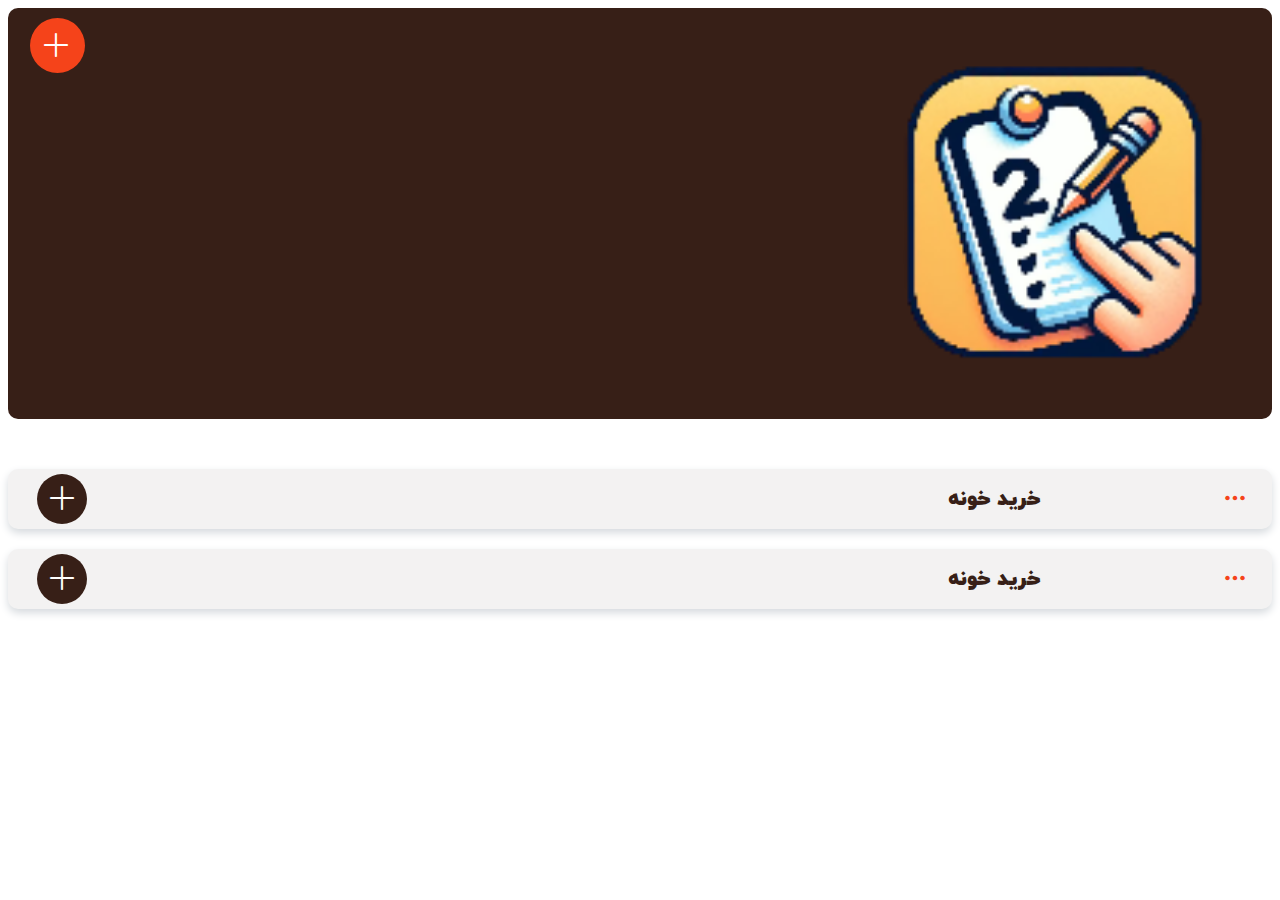
==== index.html @ 9ed6d289 "amade upload" ====
<!doctype html>
<html lang="fa" dir="rtl">

    <head>
        <meta charset="utf-8">
        <meta name="viewport" content="width=device-width, initial-scale=1">
        <!--Safari-->
        <meta name="apple-mobile-web-app-capable" content="yes">
        <meta name="apple-mobile-web-app-status-bar-style" content="white">
        <meta name="apple-mobile-web-app-title" content="2NOTE">
        <meta name="apple-touch-startup-image" href="IMG/favicon_512.png">
        <meta name="apple-touch-icon" sizes="32x32" href="IMG/favicon_32.png">
        <meta name="apple-touch-icon" sizes="64x64" href="IMG/favicon_64.png">
        <meta name="apple-touch-icon" sizes="128x128" href="IMG/favicon_128.png">
        <meta name="apple-touch-icon" sizes="256x256" href="IMG/favicon_256.png">
        <meta name="apple-touch-icon" sizes="512x512" href="IMG/favicon_512.png">
        <meta name="apple-touch-icon" sizes="1024x1024" href="IMG/favicon_1024.png">
        <!--END Safari-->
        <!-- IE -->
        <meta name="msapplication-TitleImage" content="IMG/favicon_128.png">
        <meta name="msapplication-TitleColor" content="white">
        <meta name="msapplication-starturl" content="/">
        <!-- END IE -->
        <meta name="theme-color"content="#fdc763">
        
        <link rel="manifest" href="manifest.json">
        <link rel="shortcut icon" href="IMG/favicon.ico">
        <link rel="stylesheet" href="CSS/bootstrap-icons.css">
        <link rel="stylesheet" href="CSS/bootstrap.rtl.min.css" crossorigin="anonymous">
        <link rel="stylesheet" href="CSS/index.css">
        <link rel="stylesheet" href="CSS/maincss.css">
        <!--owl carousel-->
        <link rel="stylesheet" type="text/css" href="JS/owl.carousel.min.css" />
        <link rel="stylesheet" type="text/css" href="JS/owl.theme.default.min.css" />
        <!--bootstrap-->
        <link rel="stylesheet" href="CSS/bootstrap-icons-v1-11.css">
        <link rel="stylesheet" href="CSS/bootstrap-icons-v1-10.css">
    </head>

    <body>
        <div class="container w-100 vh-100 overflow-hidden">
            <div class="container-inner w-100  overflow-scroll radius-20 p-2">
              <div class="row heading w-100 radius-10">
                <div class="col-4 v-center">
                    <img class="w-100 center" src="IMG/favicon_128.png" alt="">
                </div>
                <div class="col-8">
                   <div class="dropdown">
                    <span class="btn v-center dropdown-toggle" type="button" data-bs-toggle="dropdown" aria-expanded="false">
                        <i class="bi bi-plus-lg textwhite center textcenter"></i>
                    </span>
                    <ul class="dropdown-menu">
                      <li>
                            <input type="text" class="form-control p-3 yekan" id="NoteAdder" placeholder="نام دسته بندی خود را وارد کنید">
                            <input class="btn top-10 yekan w-100 p-3" type="submit" value="اضافه کنید" onclick="AddToNote()">
                      </li>

                    </ul>
                  </div>
                </div>
              </div>
                <div class="row startjobs top-30">
                    <!--this must be placed in foreach-->
                    <div class="row category w-100  radius-10 top-20" >
                        <div class="catheading row w-100 v-center">
                            <div class="col-2">
                                <div class="dropdown">
                                    <button class="btn  dropdown-toggle" type="button" data-bs-toggle="dropdown" aria-expanded="false">
                                        <i class="bi bi-three-dots "></i>
                                    </button>
                                    <ul class="dropdown-menu">
                                      <li><a class="dropdown-item" href="#"><i class="bi bi-pencil-fill"></i></a></li>
                                      <li><a class="dropdown-item" href="#"><i class="bi bi-trash"></i></a></li>
                                    </ul>
                                  </div>
                            </div>
                            <div class="col-7 v-center">
                                <p class="yekan m-0" onclick="showjobs(0)">خرید خونه</p>
                            </div>
                            <div class="col-3">
                                <div class="dropdown">
                                    <span class="btn v-center dropdown-toggle" type="button" data-bs-toggle="dropdown" aria-expanded="false">
                                        <i class="bi bi-plus-lg textwhite center textcenter"></i>
                                    </span>
                                    <ul class="dropdown-menu">
                                      <li>
                                        <form action="">
                                            <input type="text" class="form-control p-3 yekan" id="exampleFormControlInput1" placeholder="نام کار خود را وارد کنید">
                                            <input class="btn top-10 yekan w-100 p-3" type="submit" value="اضافه کنید">
                                        </form>
                                      </li>
                                    </ul>
                                  </div>
                            </div>
                            <div class="catheading-inner radius-10"></div>
                        </div>
                        <div class="catbody row p-2 top-10">
                            <!--this must be placed in -->
                            <div class="job row p-3 radius-10 top-10">
                                <div class="col-10 v-center">
                                    <div class="form-check w-100">
                                        <input class="form-check-input myCheckBox0" type="checkbox" value="" id="flexCheckDefault" onclick="checkMe(0)">
                                        <label class="form-check-label dastnevis font-20 right-10" for="flexCheckDefault">
                                          گوجه
                                        </label>
                                      </div>
                                </div>
                                <div class="col-2">
                                    <div class="dropdown">
                                        <button class="btn  dropdown-toggle" type="button" data-bs-toggle="dropdown" aria-expanded="false">
                                            <i class="bi bi-three-dots "></i>
                                        </button>
                                        <ul class="dropdown-menu">
                                          <li><a class="dropdown-item" href="#"><i class="bi bi-pencil-fill"></i></a></li>
                                          <li><a class="dropdown-item" href="#"><i class="bi bi-trash"></i></a></li>
                                        </ul>
                                      </div>
                                </div>
                            </div>
                              <!--this must be placed in -->
                              <div class="job row p-3 radius-10 top-10">
                                <div class="col-10 v-center">
                                    <div class="form-check w-100">
                                        <input class="form-check-input myCheckBox0" type="checkbox" value="" id="flexCheckDefault" onclick="checkMe(0)">
                                        <label class="form-check-label dastnevis font-20 right-10" for="flexCheckDefault">
                                          گوجه
                                        </label>
                                      </div>
                                </div>
                                <div class="col-2">
                                    <div class="dropdown">
                                        <button class="btn  dropdown-toggle" type="button" data-bs-toggle="dropdown" aria-expanded="false">
                                            <i class="bi bi-three-dots "></i>
                                        </button>
                                        <ul class="dropdown-menu">
                                          <li><a class="dropdown-item" href="#"><i class="bi bi-pencil-fill"></i></a></li>
                                          <li><a class="dropdown-item" href="#"><i class="bi bi-trash"></i></a></li>
                                        </ul>
                                      </div>
                                </div>
                            </div>
                              <!--this must be placed in -->
                              <div class="job row p-3 radius-10 top-10">
                                <div class="col-10 v-center">
                                    <div class="form-check w-100">
                                        <input class="form-check-input myCheckBox0" type="checkbox" value="" id="flexCheckDefault" onclick="checkMe(0)">
                                        <label class="form-check-label dastnevis font-20 right-10" for="flexCheckDefault">
                                          گوجه
                                        </label>
                                      </div>
                                </div>
                                <div class="col-2">
                                    <div class="dropdown">
                                        <button class="btn  dropdown-toggle" type="button" data-bs-toggle="dropdown" aria-expanded="false">
                                            <i class="bi bi-three-dots "></i>
                                        </button>
                                        <ul class="dropdown-menu">
                                          <li><a class="dropdown-item" href="#"><i class="bi bi-pencil-fill"></i></a></li>
                                          <li><a class="dropdown-item" href="#"><i class="bi bi-trash"></i></a></li>
                                        </ul>
                                      </div>
                                </div>
                            </div>
                        </div>
                    </div>
                      <!--this must be placed in foreach-->
                      <div class="row category w-100  radius-10 top-20">
                        <div class="catheading row w-100 v-center">
                            <div class="col-2">
                                <div class="dropdown">
                                    <button class="btn  dropdown-toggle" type="button" data-bs-toggle="dropdown" aria-expanded="false">
                                        <i class="bi bi-three-dots "></i>
                                    </button>
                                    <ul class="dropdown-menu">
                                      <li><a class="dropdown-item" href="#"><i class="bi bi-pencil-fill"></i></a></li>
                                      <li><a class="dropdown-item" href="#"><i class="bi bi-trash"></i></a></li>
                                    </ul>
                                  </div>
                            </div>
                            <div class="col-7 v-center">
                                <p class="yekan m-0" onclick="showjobs(1)">خرید خونه</p>
                            </div>
                            <div class="col-3">
                                <div class="dropdown">
                                    <span class="btn v-center dropdown-toggle" type="button" data-bs-toggle="dropdown" aria-expanded="false">
                                        <i class="bi bi-plus-lg textwhite center textcenter"></i>
                                    </span>
                                    <ul class="dropdown-menu">
                                      <li>
                                        <form action="">
                                            <input type="text" class="form-control p-3 yekan" id="exampleFormControlInput1" placeholder="نام کار خود را وارد کنید">
                                            <input class="btn top-10 yekan w-100 p-3" type="submit" value="اضافه کنید">
                                        </form>
                                      </li>
                
                                    </ul>
                                  </div>
                            </div>
                            <div class="catheading-inner radius-10"></div>

                        </div>
                        <div class="catbody row p-2 top-10">
                            <!--this must be placed in -->
                            <div class="job row p-3 radius-10 top-10">
                                <div class="col-10 v-center">
                                    <div class="form-check w-100">
                                        <input class="form-check-input myCheckBox1" type="checkbox" value="" id="flexCheckDefault" onclick="checkMe(1)">
                                        <label class="form-check-label dastnevis font-20 right-10" for="flexCheckDefault">
                                          گوجه
                                        </label>
                                      </div>
                                </div>
                                <div class="col-2">
                                    <div class="dropdown">
                                        <button class="btn  dropdown-toggle" type="button" data-bs-toggle="dropdown" aria-expanded="false">
                                            <i class="bi bi-three-dots "></i>
                                        </button>
                                        <ul class="dropdown-menu">
                                          <li><a class="dropdown-item" href="#"><i class="bi bi-pencil-fill"></i></a></li>
                                          <li><a class="dropdown-item" href="#"><i class="bi bi-trash"></i></a></li>
                                        </ul>
                                      </div>
                                </div>
                            </div>
                              <!--this must be placed in -->
                              <div class="job row p-3 radius-10 top-10">
                                <div class="col-10 v-center">
                                    <div class="form-check w-100">
                                        <input class="form-check-input myCheckBox1" type="checkbox" value="" id="flexCheckDefault" onclick="checkMe(1)">
                                        <label class="form-check-label dastnevis font-20 right-10" for="flexCheckDefault">
                                          گوجه
                                        </label>
                                      </div>
                                </div>
                                <div class="col-2">
                                    <div class="dropdown">
                                        <button class="btn  dropdown-toggle" type="button" data-bs-toggle="dropdown" aria-expanded="false">
                                            <i class="bi bi-three-dots "></i>
                                        </button>
                                        <ul class="dropdown-menu">
                                          <li><a class="dropdown-item" href="#"><i class="bi bi-pencil-fill"></i></a></li>
                                          <li><a class="dropdown-item" href="#"><i class="bi bi-trash"></i></a></li>
                                        </ul>
                                      </div>
                                </div>
                            </div>
                              <!--this must be placed in -->
                              <div class="job row p-3 radius-10 top-10">
                                <div class="col-10 v-center">
                                    <div class="form-check w-100">
                                        <input class="form-check-input myCheckBox1" type="checkbox" value="" id="flexCheckDefault" onclick="checkMe(1)">
                                        <label class="form-check-label dastnevis font-20 right-10" for="flexCheckDefault">
                                          گوجه
                                        </label>
                                      </div>
                                </div>
                                <div class="col-2">
                                    <div class="dropdown">
                                        <button class="btn  dropdown-toggle" type="button" data-bs-toggle="dropdown" aria-expanded="false">
                                            <i class="bi bi-three-dots "></i>
                                        </button>
                                        <ul class="dropdown-menu">
                                          <li><a class="dropdown-item" href="#"><i class="bi bi-pencil-fill"></i></a></li>
                                          <li><a class="dropdown-item" href="#"><i class="bi bi-trash"></i></a></li>
                                        </ul>
                                      </div>
                                </div>
                            </div>
                        </div>
                    </div>
                </div>
             
               
            </div>
        </div>
        
      
        <script src="JS/jquery-3.7.1.min.js" crossorigin="anonymous"></script>
        <script src="JS/bootstrap.bundle.min.js"crossorigin="anonymous"></script>
        <script src="JS/index.js"></script> 
    </body>
</html>
---- CSS/index.css ----
@font-face {
    font-family: "dastnevis";
    src: url("../FONT/danstevis.otf");
    src: url("../FONT/danstevis.otf") format("embedded-opentype"),
     url("../FONT/danstevis.otf") format("truetype");
}
@font-face {
    font-family: "yekan";
    src: url("../FONT/iranyekanwebblackfanum.eot");
    src: url("../FONT/iranyekanwebblackfanum.eot?#iefix") format("embedded-opentype"),
     url("../FONT/iranyekanwebblackfanum.ttf") format("truetype");
}
body{
    overflow: hidden;
    width: 100%;
}
/* container */
.container{
    width: 100%;
background-color: white;
padding: 0px !important;
overflow: hidden;
}
.container-inner{
    width: 100%;
    height: 100%;
    overflow: hidden;
}
/* heading part */
.heading{
    background-color:#371f17 ;
    position: sticky;
    padding: 10px;
    z-index: 100;
}
.heading span{
    width: 55px;
    height: 55px;
    display: flex;
    background-color: #f5431a;
    border-radius: 50px;
}
.heading span::after{
    display: none;
}
.heading span i{
    font-size: 32px;
}
.heading .dropdown-menu,.category .col-3 .dropdown-menu{
    width: 320px;
    padding: 30px 15px;
    box-shadow: 2px 2px 8px rgba(182, 182, 182, 0.627);
    z-index: 1000;
}
.heading .dropdown-menu .btn ,.category .col-3 .dropdown-menu .btn{
    background-color: #371f17;
    color: white;
}
.heading .col-8{
    display: flex;
    justify-content: flex-end;
}

/* category part */
.category{
    background-color: #F3F2F2;
    padding: 0px;
    box-shadow: 0px 4px 8px 0px #D6DADE;
    transition: all ease 1s;
}
.category .col-3 {
    display: flex;
    justify-content: flex-end;
}
.category .col-3 span{
    width: 50px;
    height: 50px;
    display: flex;
    background-color: #371f17;
    border-radius: 50px;
    padding: 0px;
    margin: 5px;
}
.category .col-3 span i{
    font-size: 32px;
}
.category p{
    font-size: 20px;
}
.category .col-2 i{
    color: #f5431a;
    font-size: 24px;
}
.category .dropdown .btn::after{
    display: none;
}
.category .col-2 .dropdown .btn{
    padding: 0 !important;
}
.category .col-2 .dropdown .btn:focus{
    outline: 0 !important;
    border: none;
    box-shadow: none !important;
}
.category .col-2 .dropdown ul{
    padding: 5px;
    border-radius: 20px;
    border-color: #D60000;
    width: fit-content;
}

.category .col-2 .dropdown ul li:first-child{
    background-color: #fff8d3;
    border-radius: 20px;
}
.category .col-2 .dropdown ul li:first-child i{
color: rgb(255, 191, 0);
}
.category .col-2 .dropdown ul li:nth-child(2){
background-color: #ff9d9d;
border-radius: 20px;
margin-top: 5px;
}
.category .col-2 .dropdown ul li:first-child i{
    color: #D60000;
}
.category .catheading {
    margin: 0px;
    position: relative;
}
.category .catheading  .col-7 p{
    color: #371f17;
}
.category .catbody {
   display: none;
   padding: 0px !important;
   transition: all ease 1s;
   overflow: hidden;
}
.category .catbody .job{
    background-color: white;
height: fit-content;
box-shadow: 2px 2px 8px rgba(182, 182, 182, 0.627);
}
.category.active .catbody{
   /* height: fit-content !important;*/
   display: flex;
}

.category .catbody .job .form-check-input[type=checkbox]{
    width: 20px;
    height: 20px;
    border-radius: 7px;
}

.category .catbody .job .form-check-input:checked{
    background-color: red;
    box-shadow: none;
}
.category .catbody  :has(input:checked){
    background-color: #fcc7d1;
}
/*catheading-inner*/
.catheading-inner{
    position: absolute;
    height: 100%;
    width: 0px;
    left: 0;
    top: 0;
    background-color: #e9ddcb;
    z-index: 0;
    padding: 0;
    transition: all ease-in-out .8s;
}
---- CSS/maincss.css ----
body,
html,
.container {
    margin: 0 auto;
}
img{
    padding: 0;
}
.row{
    margin-right: 0px !important;
    margin-left: 0px !important;
}
.container{

    max-width: 100% !important;
}

.container-wrap {
    width: 100%;
    height: 100%;
}

.center {
    display: block;
    margin: 0 auto;
}

.right {
    float: right;
}

.left {
    float: left;
}

.v-center {
    display: flex;
    align-items: center;
}

.margin-5 {
    margin: 5px;
}

.margin-10 {
    margin: 10px;
}

.margin-20 {
    margin: 20px;
}

.margin-30 {
    margin: 30px;
}

.margin-50 {
    margin: 50px;
}

.margin-100 {
    margin: 100px;
}

.margin-300 {
    margin: 300px;
}

.top-5 {
    margin-top: 5px;
}

.top-10 {
    margin-top: 10px;
}

.top-20 {
    margin-top: 20px;
}

.top-30 {
    margin-top: 30px;
}

.top-50 {
    margin-top: 50px;
}

.top-100 {
    margin-top: 100px;
}

.top-150 {
    margin-top: 150px;
}

.top-300 {
    margin-top: 300px;
}

.bottom-5 {
    margin-bottom: 5px;
}

.bottom-10 {
    margin-bottom: 10px;
}

.bottom-20 {
    margin-bottom: 20px;
}

.bottom-30 {
    margin-bottom: 30px;
}

.bottom-50 {
    margin-bottom: 50px;
}

.bottom-100 {
    margin-bottom: 100px;
}

.bottom-300 {
    margin-bottom: 300px;
}

.right-5 {
    margin-right: 5px;
}

.right-10 {
    margin-right: 10px;
}

.right-20 {
    margin-right: 20px;
}

.right-30 {
    margin-right: 30px;
}

.right-50 {
    margin-right: 50px;
}

.right-100 {
    margin-right: 100px;
}

.right-300 {
    margin-right: 300px;
}

.left-5 {
    margin-left: 5px;
}

.left-10 {
    margin-left: 10px;
}

.left-20 {
    margin-left: 20px !important;
}

.left-30 {
    margin-left: 30px;
}

.left-50 {
    margin-left: 50px;
}

.left-100 {
    margin-left: 100px;
}

.left-300 {
    margin-left: 300px;
}

.radius-5 {
    border-radius: 5px;
}

.radius-10 {
    border-radius: 10px;
}

.radius-15 {
    border-radius: 15px;
}

.radius-20 {
    border-radius: 20px;
}

.radius-30 {
    border-radius: 30px;
}

.radius-50 {
    border-radius: 50px;
}

.padding-0 {
    padding: 0;
}

.padding-1 {
    padding: 1%;
}

.padding-2 {
    padding: 2%;
}

.padding-3 {
    padding: 3%;
}

.padding-5 {
    padding: 5%;
}

.padding-6 {
    padding: 6%;
}

.padding-10 {
    padding: 10%;
}

.w-80 {
    width: 80%;
}

.w-85 {
    width: 85%;
}

.w-90 {
    width: 90%;
}

.w-60 {
    width: 60%;
}
.w-50{
    width: 50%;
}

.w-40 {
    width: 40%;
}

.w-30 {
    width: 30%;
}

.shadow-neu {
    box-shadow: 6px 6px 15px #c5c5c5, -6px -6px 15px #ffffff;
}

.shadow-s {
    box-shadow: 1px 1px 3px #b3b5c9;
}

.shadow-not {
    box-shadow: none !important;
}


.yekan {
    font-family: "yekan";
}
.dastnevis{
    font-family: "dastnevis";
}
.textcenter {
    text-align: center;
}

.textright {
    text-align: right;
}

.textleft {
    text-align: left;
}

.textjustify {
    text-align: justify;
}

.textwhite {
    color: white !important;
}

.textblack {
    color: black;
}

.textblue {
    color: #242F9B;
}

.textlightblue {
    color: #646FD4 !important;
}

.textgray {
    color: rgb(88, 88, 88);
}

.textorange {
    color: #FD7600;
}

.textred {
    color: #E41704;
}

.textlightgray {
    color: rgb(211, 211, 211);
}

.textwhite {
    color: white;
}

.textgold {
    color: #BF953F;
}

.decoration-dlt {
    text-decoration: none;
}
.font-12 {
    font-size: 12px;
}
.font-14 {
    font-size: 14px;
}

.font-16 {
    font-size: 16px;
}

.font-18 {
    font-size: 18px;
}

.font-20 {
    font-size: 20px;
}

.font-22 {
    font-size: 22px;
}

.font-28 {
    font-size: 28px;
}
.textzanco{
color: rgba(16, 94, 197, 0.849) !important;
}

.bred {
    border: 1px solid red;
}

.bgray {
    border: 1px solid gray;
}

.bnot {
    border: none;
}

.bnot:hover,
.bnot:active {
    border: none;
    outline: none;
}

.bg-blue {
    background-color: #242F9B !important;
}

.bg-red {
    background-color: #E41704 !important;
}

.bg-orange {
    background-color: #FD7600 !important;
}

.bg-lightblue {
    background-color: #646FD4 !important;
}

.bg-not {
    background-color: transparent !important;
}

.flowauto {
    overflow: auto;
}

.w-fit {
    width: fit-content;
}
.bg-zanco1{
    background-color: #4267df;
}
.bg-zanco2{
    background-color: #2347bd;
}
.trans{
    transition: all ease .4s;
}
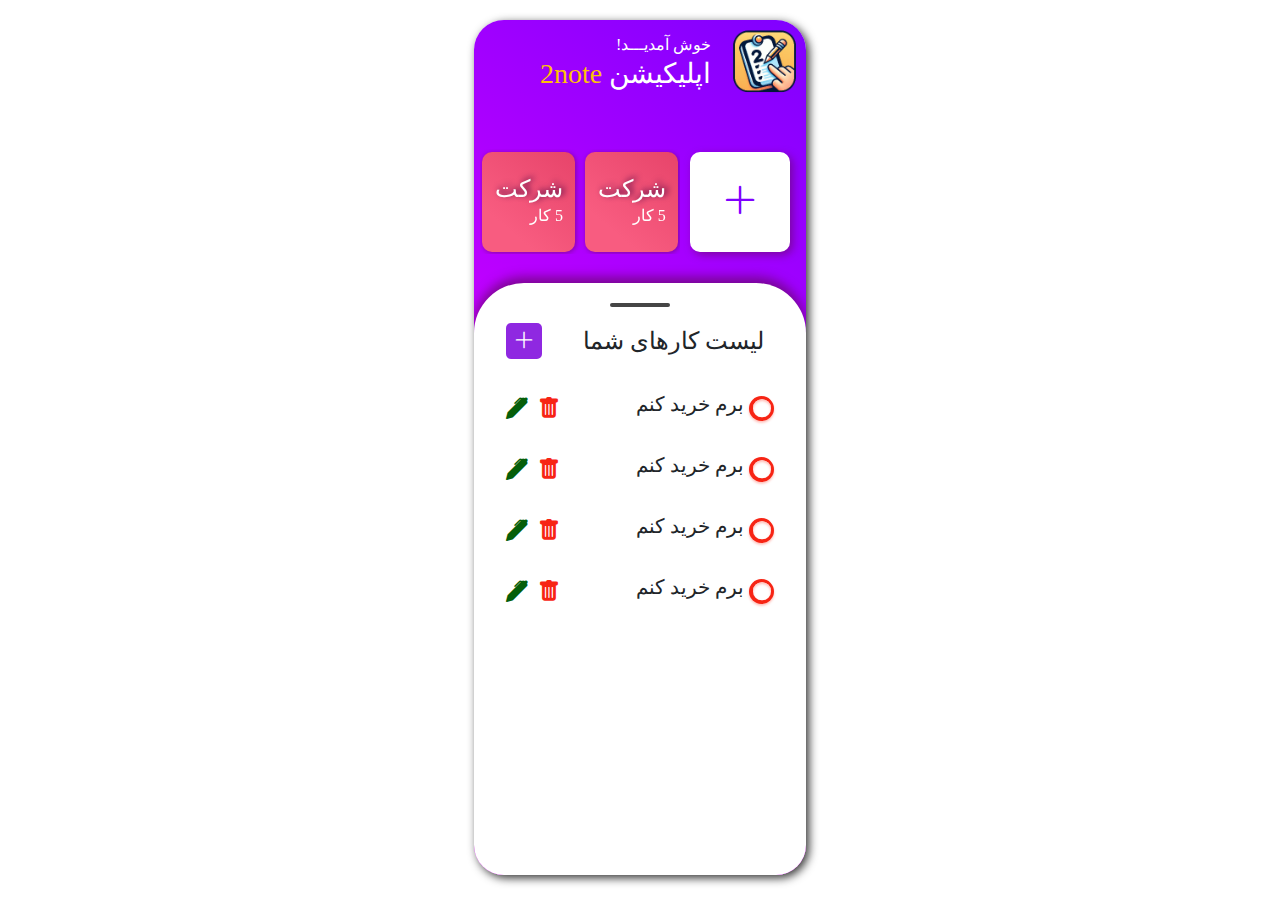
==== commit 2128da51: "حذف اضافات" ====
--- a/index.html
+++ b/index.html
@@ -30,253 +30,238 @@
         <link rel="stylesheet" href="CSS/index.css">
         <link rel="stylesheet" href="CSS/maincss.css">
         <!--owl carousel-->
-        <link rel="stylesheet" type="text/css" href="JS/owl.carousel.min.css" />
-        <link rel="stylesheet" type="text/css" href="JS/owl.theme.default.min.css" />
+        <link rel="stylesheet" type="text/css" href="CSS/owl.carousel.min.css" />
+        <link rel="stylesheet" type="text/css" href="CSS/owl.theme.default.min.css" />
         <!--bootstrap-->
         <link rel="stylesheet" href="CSS/bootstrap-icons-v1-11.css">
         <link rel="stylesheet" href="CSS/bootstrap-icons-v1-10.css">
     </head>
 
     <body>
-        <div class="container w-100 vh-100 overflow-hidden">
-            <div class="container-inner w-100  overflow-scroll radius-20 p-2">
-              <div class="row heading w-100 radius-10">
-                <div class="col-4 v-center">
-                    <img class="w-100 center" src="IMG/favicon_128.png" alt="">
+      <div class="container w-100  vh-100 overflow-hidden  p-0">
+        <div class="container-wrap w-100  vh-100 overflow-hidden">
+            <!--start of section heading-->
+            <section class="heading w-100" data-role="header">
+                <div class="row heading-inside ">
+                    <div class="col-3 col-lg-3 v-center p-0">
+                        <img src="IMG/favicon_196.png" alt
+                            class="w-100 center">
+                    </div>
+                    <div class="col-8 v-center">
+                        <div class="w-100">
+                            <p class="moraba-b text-white m-0">خوش آمدیـــد!</p>
+                            <h1 class="moraba-heavy text-white m-0">اپلیکیشن
+                                <span class="text-warning">2note</span></h1>
+                        </div>
+                    </div>
                 </div>
-                <div class="col-8">
-                   <div class="dropdown">
-                    <span class="btn v-center dropdown-toggle" type="button" data-bs-toggle="dropdown" aria-expanded="false">
-                        <i class="bi bi-plus-lg textwhite center textcenter"></i>
-                    </span>
-                    <ul class="dropdown-menu">
-                      <li>
-                            <input type="text" class="form-control p-3 yekan" id="NoteAdder" placeholder="نام دسته بندی خود را وارد کنید">
-                            <input class="btn top-10 yekan w-100 p-3" type="submit" value="اضافه کنید" onclick="AddToNote()">
-                      </li>
-
-                    </ul>
-                  </div>
-                </div>
-              </div>
-                <div class="row startjobs top-30">
-                    <!--this must be placed in foreach-->
-                    <div class="row category w-100  radius-10 top-20" >
-                        <div class="catheading row w-100 v-center">
-                            <div class="col-2">
-                                <div class="dropdown">
-                                    <button class="btn  dropdown-toggle" type="button" data-bs-toggle="dropdown" aria-expanded="false">
-                                        <i class="bi bi-three-dots "></i>
-                                    </button>
-                                    <ul class="dropdown-menu">
-                                      <li><a class="dropdown-item" href="#"><i class="bi bi-pencil-fill"></i></a></li>
-                                      <li><a class="dropdown-item" href="#"><i class="bi bi-trash"></i></a></li>
-                                    </ul>
-                                  </div>
-                            </div>
-                            <div class="col-7 v-center">
-                                <p class="yekan m-0" onclick="showjobs(0)">خرید خونه</p>
-                            </div>
-                            <div class="col-3">
-                                <div class="dropdown">
-                                    <span class="btn v-center dropdown-toggle" type="button" data-bs-toggle="dropdown" aria-expanded="false">
-                                        <i class="bi bi-plus-lg textwhite center textcenter"></i>
-                                    </span>
-                                    <ul class="dropdown-menu">
-                                      <li>
-                                        <form action="">
-                                            <input type="text" class="form-control p-3 yekan" id="exampleFormControlInput1" placeholder="نام کار خود را وارد کنید">
-                                            <input class="btn top-10 yekan w-100 p-3" type="submit" value="اضافه کنید">
-                                        </form>
-                                      </li>
-                                    </ul>
-                                  </div>
-                            </div>
-                            <div class="catheading-inner radius-10"></div>
-                        </div>
-                        <div class="catbody row p-2 top-10">
-                            <!--this must be placed in -->
-                            <div class="job row p-3 radius-10 top-10">
-                                <div class="col-10 v-center">
-                                    <div class="form-check w-100">
-                                        <input class="form-check-input myCheckBox0" type="checkbox" value="" id="flexCheckDefault" onclick="checkMe(0)">
-                                        <label class="form-check-label dastnevis font-20 right-10" for="flexCheckDefault">
-                                          گوجه
-                                        </label>
-                                      </div>
-                                </div>
-                                <div class="col-2">
-                                    <div class="dropdown">
-                                        <button class="btn  dropdown-toggle" type="button" data-bs-toggle="dropdown" aria-expanded="false">
-                                            <i class="bi bi-three-dots "></i>
-                                        </button>
-                                        <ul class="dropdown-menu">
-                                          <li><a class="dropdown-item" href="#"><i class="bi bi-pencil-fill"></i></a></li>
-                                          <li><a class="dropdown-item" href="#"><i class="bi bi-trash"></i></a></li>
-                                        </ul>
-                                      </div>
+            </section>
+            <!--end of section heading-->
+            <!--start of section carousel-->
+            <section class="jobs-carousel w-100 top-30 p-3" data-role="main">
+                <div class="row jobs-carousel-inside">
+                    <div class="col-4 p-0 top-2">
+                        <div
+                            class="job-plus w-100 bg-white radius-10 v-center">
+                            <i class="bi bi-plus-lg  center text-center"></i>
+                        </div>
+                    </div>
+                    <div class="col-8  p-0">
+                        <div class="owl-carousel owl-theme  right-10">
+                            <!--this must be placed in foreach-->
+                            <div class="item bg-light radius-10 v-center">
+                                <div class="w-100 p-2  m-1">
+                                    <h4 class="moraba-xb m-0 text-white ">شرکت</h4>
+                                    <p class="moraba-b m-0 text-white"> 5
+                                        کار</p>
                                 </div>
                             </div>
-                              <!--this must be placed in -->
-                              <div class="job row p-3 radius-10 top-10">
-                                <div class="col-10 v-center">
-                                    <div class="form-check w-100">
-                                        <input class="form-check-input myCheckBox0" type="checkbox" value="" id="flexCheckDefault" onclick="checkMe(0)">
-                                        <label class="form-check-label dastnevis font-20 right-10" for="flexCheckDefault">
-                                          گوجه
-                                        </label>
-                                      </div>
-                                </div>
-                                <div class="col-2">
-                                    <div class="dropdown">
-                                        <button class="btn  dropdown-toggle" type="button" data-bs-toggle="dropdown" aria-expanded="false">
-                                            <i class="bi bi-three-dots "></i>
-                                        </button>
-                                        <ul class="dropdown-menu">
-                                          <li><a class="dropdown-item" href="#"><i class="bi bi-pencil-fill"></i></a></li>
-                                          <li><a class="dropdown-item" href="#"><i class="bi bi-trash"></i></a></li>
-                                        </ul>
-                                      </div>
+                            <!--this must be placed in foreach-->
+                            <div class="item bg-light radius-10 v-center">
+                                <div class="w-100 p-2  m-1">
+                                    <h4 class="moraba-xb m-0 text-white ">شرکت</h4>
+                                    <p class="moraba-b m-0 text-white"> 5
+                                        کار</p>
                                 </div>
                             </div>
-                              <!--this must be placed in -->
-                              <div class="job row p-3 radius-10 top-10">
-                                <div class="col-10 v-center">
-                                    <div class="form-check w-100">
-                                        <input class="form-check-input myCheckBox0" type="checkbox" value="" id="flexCheckDefault" onclick="checkMe(0)">
-                                        <label class="form-check-label dastnevis font-20 right-10" for="flexCheckDefault">
-                                          گوجه
-                                        </label>
-                                      </div>
-                                </div>
-                                <div class="col-2">
-                                    <div class="dropdown">
-                                        <button class="btn  dropdown-toggle" type="button" data-bs-toggle="dropdown" aria-expanded="false">
-                                            <i class="bi bi-three-dots "></i>
-                                        </button>
-                                        <ul class="dropdown-menu">
-                                          <li><a class="dropdown-item" href="#"><i class="bi bi-pencil-fill"></i></a></li>
-                                          <li><a class="dropdown-item" href="#"><i class="bi bi-trash"></i></a></li>
-                                        </ul>
-                                      </div>
+                            <!--this must be placed in foreach-->
+                            <div class="item bg-light radius-10 v-center">
+                                <div class="w-100 p-2  m-1">
+                                    <h4 class="moraba-xb m-0 text-white ">شرکت</h4>
+                                    <p class="moraba-b m-0 text-white"> 5
+                                        کار</p>
                                 </div>
                             </div>
                         </div>
                     </div>
-                      <!--this must be placed in foreach-->
-                      <div class="row category w-100  radius-10 top-20">
-                        <div class="catheading row w-100 v-center">
-                            <div class="col-2">
-                                <div class="dropdown">
-                                    <button class="btn  dropdown-toggle" type="button" data-bs-toggle="dropdown" aria-expanded="false">
-                                        <i class="bi bi-three-dots "></i>
-                                    </button>
-                                    <ul class="dropdown-menu">
-                                      <li><a class="dropdown-item" href="#"><i class="bi bi-pencil-fill"></i></a></li>
-                                      <li><a class="dropdown-item" href="#"><i class="bi bi-trash"></i></a></li>
-                                    </ul>
-                                  </div>
-                            </div>
-                            <div class="col-7 v-center">
-                                <p class="yekan m-0" onclick="showjobs(1)">خرید خونه</p>
-                            </div>
-                            <div class="col-3">
-                                <div class="dropdown">
-                                    <span class="btn v-center dropdown-toggle" type="button" data-bs-toggle="dropdown" aria-expanded="false">
-                                        <i class="bi bi-plus-lg textwhite center textcenter"></i>
-                                    </span>
-                                    <ul class="dropdown-menu">
-                                      <li>
-                                        <form action="">
-                                            <input type="text" class="form-control p-3 yekan" id="exampleFormControlInput1" placeholder="نام کار خود را وارد کنید">
-                                            <input class="btn top-10 yekan w-100 p-3" type="submit" value="اضافه کنید">
-                                        </form>
-                                      </li>
-                
-                                    </ul>
-                                  </div>
-                            </div>
-                            <div class="catheading-inner radius-10"></div>
-
-                        </div>
-                        <div class="catbody row p-2 top-10">
-                            <!--this must be placed in -->
-                            <div class="job row p-3 radius-10 top-10">
-                                <div class="col-10 v-center">
-                                    <div class="form-check w-100">
-                                        <input class="form-check-input myCheckBox1" type="checkbox" value="" id="flexCheckDefault" onclick="checkMe(1)">
-                                        <label class="form-check-label dastnevis font-20 right-10" for="flexCheckDefault">
-                                          گوجه
-                                        </label>
-                                      </div>
-                                </div>
-                                <div class="col-2">
-                                    <div class="dropdown">
-                                        <button class="btn  dropdown-toggle" type="button" data-bs-toggle="dropdown" aria-expanded="false">
-                                            <i class="bi bi-three-dots "></i>
-                                        </button>
-                                        <ul class="dropdown-menu">
-                                          <li><a class="dropdown-item" href="#"><i class="bi bi-pencil-fill"></i></a></li>
-                                          <li><a class="dropdown-item" href="#"><i class="bi bi-trash"></i></a></li>
-                                        </ul>
-                                      </div>
-                                </div>
-                            </div>
-                              <!--this must be placed in -->
-                              <div class="job row p-3 radius-10 top-10">
-                                <div class="col-10 v-center">
-                                    <div class="form-check w-100">
-                                        <input class="form-check-input myCheckBox1" type="checkbox" value="" id="flexCheckDefault" onclick="checkMe(1)">
-                                        <label class="form-check-label dastnevis font-20 right-10" for="flexCheckDefault">
-                                          گوجه
-                                        </label>
-                                      </div>
-                                </div>
-                                <div class="col-2">
-                                    <div class="dropdown">
-                                        <button class="btn  dropdown-toggle" type="button" data-bs-toggle="dropdown" aria-expanded="false">
-                                            <i class="bi bi-three-dots "></i>
-                                        </button>
-                                        <ul class="dropdown-menu">
-                                          <li><a class="dropdown-item" href="#"><i class="bi bi-pencil-fill"></i></a></li>
-                                          <li><a class="dropdown-item" href="#"><i class="bi bi-trash"></i></a></li>
-                                        </ul>
-                                      </div>
-                                </div>
-                            </div>
-                              <!--this must be placed in -->
-                              <div class="job row p-3 radius-10 top-10">
-                                <div class="col-10 v-center">
-                                    <div class="form-check w-100">
-                                        <input class="form-check-input myCheckBox1" type="checkbox" value="" id="flexCheckDefault" onclick="checkMe(1)">
-                                        <label class="form-check-label dastnevis font-20 right-10" for="flexCheckDefault">
-                                          گوجه
-                                        </label>
-                                      </div>
-                                </div>
-                                <div class="col-2">
-                                    <div class="dropdown">
-                                        <button class="btn  dropdown-toggle" type="button" data-bs-toggle="dropdown" aria-expanded="false">
-                                            <i class="bi bi-three-dots "></i>
-                                        </button>
-                                        <ul class="dropdown-menu">
-                                          <li><a class="dropdown-item" href="#"><i class="bi bi-pencil-fill"></i></a></li>
-                                          <li><a class="dropdown-item" href="#"><i class="bi bi-trash"></i></a></li>
-                                        </ul>
-                                      </div>
-                                </div>
-                            </div>
-                        </div>
-                    </div>
                 </div>
-             
-               
-            </div>
+            </section>
+            <!--end of section carousel-->
+            <!--start of section jobs-->
+            <section class="jobs w-100 top-10  p-0 bg-white trans">
+                <div class="row jobs-wrapper">
+                    <div class="line p-0  w-18 center radius-10 top-20 trans" onclick="heightchange()"></div>
+                    <h4 class="moraba-xb text-dark top-20 right-30">لیست کارهای شما</h4>
+                    <div class="row jobs-inside  p-0">                    
+                        <div class="job-list w-100">
+                            <ul class="w-100 p-1 m-0">
+                                <!--this must be placed in foreach-->
+                                <li class="w-100  p-1 top-20">
+                                    <div class="row">
+                                        <div class="col-8 v-center">
+                                            <div class="checkbox-wrapper-26">
+                                                <input type="checkbox"
+                                                    id="_checkbox-26">
+                                                <label for="_checkbox-26">
+                                                    <div class="tick_mark"></div>
+                                                </label>
+                                            </div>
+                                            <h5
+                                                class="moraba-b right-5 bottom-0">برم
+                                                خرید کنم</h5>
+                                        </div>
+                                        <div
+                                            class="col-4 v-center flex-row-reverse d-flex">
+                                            <button
+                                                class="p-0 bg-transparent border-0 shadow-not left"><i
+                                                    class="bi bi-pen-fill font-22 right-10"></i></button>
+                                            <button
+                                                class="p-0 bg-transparent border-0 shadow-not left"><i
+                                                    class="bi bi-trash-fill font-22 "></i></button>
+                                        </div>
+                                    </div>
+                                </li>
+                                <!--this must be placed in foreach-->
+                                <li class="w-100  p-1 top-20">
+                                    <div class="row">
+                                        <div class="col-8 v-center">
+                                            <div class="checkbox-wrapper-26">
+                                                <input type="checkbox"
+                                                    id="_checkbox-26">
+                                                <label for="_checkbox-26">
+                                                    <div class="tick_mark"></div>
+                                                </label>
+                                            </div>
+                                            <h5
+                                                class="moraba-b right-5 bottom-0">برم
+                                                خرید کنم</h5>
+                                        </div>
+                                        <div
+                                            class="col-4 v-center flex-row-reverse d-flex">
+                                            <button
+                                                class="p-0 bg-transparent border-0 shadow-not left"><i
+                                                    class="bi bi-pen-fill font-22 right-10"></i></button>
+                                            <button
+                                                class="p-0 bg-transparent border-0 shadow-not left"><i
+                                                    class="bi bi-trash-fill font-22 "></i></button>
+                                        </div>
+                                    </div>
+                                </li>
+                        
+                                <!--this must be placed in foreach-->
+                                <li class="w-100  p-1 top-20">
+                                    <div class="row">
+                                        <div class="col-8 v-center">
+                                            <div class="checkbox-wrapper-26">
+                                                <input type="checkbox"
+                                                    id="_checkbox-26">
+                                                <label for="_checkbox-26">
+                                                    <div class="tick_mark"></div>
+                                                </label>
+                                            </div>
+                                            <h5
+                                                class="moraba-b right-5 bottom-0">برم
+                                                خرید کنم</h5>
+                                        </div>
+                                        <div
+                                            class="col-4 v-center flex-row-reverse d-flex">
+                                            <button
+                                                class="p-0 bg-transparent border-0 shadow-not left"><i
+                                                    class="bi bi-pen-fill font-22 right-10"></i></button>
+                                            <button
+                                                class="p-0 bg-transparent border-0 shadow-not left"><i
+                                                    class="bi bi-trash-fill font-22 "></i></button>
+                                        </div>
+                                    </div>
+                                </li>
+                                <!--this must be placed in foreach-->
+                                <li class="w-100  p-1 top-20">
+                                    <div class="row">
+                                        <div class="col-8 v-center">
+                                            <div class="checkbox-wrapper-26">
+                                                <input type="checkbox"
+                                                    id="_checkbox-26">
+                                                <label for="_checkbox-26">
+                                                    <div class="tick_mark"></div>
+                                                </label>
+                                            </div>
+                                            <h5
+                                                class="moraba-b right-5 bottom-0">برم
+                                                خرید کنم</h5>
+                                        </div>
+                                        <div
+                                            class="col-4 v-center flex-row-reverse d-flex">
+                                            <button
+                                                class="p-0 bg-transparent border-0 shadow-not left"><i
+                                                    class="bi bi-pen-fill font-22 right-10"></i></button>
+                                            <button
+                                                class="p-0 bg-transparent border-0 shadow-not left"><i
+                                                    class="bi bi-trash-fill font-22 "></i></button>
+                                        </div>
+                                    </div>
+                                </li>
+
+                            </ul>
+                        </div>
+                    </div>
+                    <div class="plus-job">
+                        <button class="border-0 radius-5" data-toggle="modal" data-target="#myModal"><i class="bi bi-plus-lg  center text-center text-white font-22"></i></button>
+                    </div>
+                     <!-- Modal -->
+<div class="modal fade" id="myModal" role="dialog">
+<div class="modal-dialog">
+
+  <!-- Modal content-->
+  <div class="modal-content">
+    <div class="modal-header">
+      <button type="button" class="close" data-dismiss="modal">&times;</button>
+      <h4 class="modal-title">Modal Header</h4>
+    </div>
+    <div class="modal-body">
+      <p>Some text in the modal.</p>
+    </div>
+    <div class="modal-footer">
+      <button type="button" class="btn btn-default" data-dismiss="modal">Close</button>
+    </div>
+  </div>
+  
+</div>
+</div>
+                </div>
+       
+            </section>
+
+            <!--end of section- jobs-->
+
         </div>
+
+    </div>
         
       
         <script src="JS/jquery-3.7.1.min.js" crossorigin="anonymous"></script>
+        <script src="JS/owl.carousel.min.js"></script>
         <script src="JS/bootstrap.bundle.min.js"crossorigin="anonymous"></script>
         <script src="JS/index.js"></script> 
+        <script>
+          $('.owl-carousel').owlCarousel({
+              rtl:true,
+              loop:false,
+              margin:5,
+              nav:false,
+             dots:0,
+         items:2
+          
+          })      
+                  </script>
     </body>
 </html>--- a/CSS/index.css
+++ b/CSS/index.css
@@ -1,175 +1,258 @@
 @font-face {
-    font-family: "dastnevis";
-    src: url("../FONT/danstevis.otf");
-    src: url("../FONT/danstevis.otf") format("embedded-opentype"),
-     url("../FONT/danstevis.otf") format("truetype");
-}
-@font-face {
-    font-family: "yekan";
-    src: url("../FONT/iranyekanwebblackfanum.eot");
-    src: url("../FONT/iranyekanwebblackfanum.eot?#iefix") format("embedded-opentype"),
-     url("../FONT/iranyekanwebblackfanum.ttf") format("truetype");
-}
-body{
+  font-family: "moraba-ul";
+  src: url("../font/Morabba-UltraLight.ttf");
+}
+@font-face {
+  font-family: "moraba-l";
+  src: url("../font/Morabba-Light.ttf");
+}
+@font-face {
+  font-family: "moraba-m";
+  src: url("../font/Morabba-Medium.ttf");
+}
+@font-face {
+  font-family: "moraba-sm";
+  src: url("../font/Morabba-SemiBold.ttf");
+}
+@font-face {
+  font-family: "moraba-b";
+  src: url("../font/Morabba-Bold.ttf");
+}
+@font-face {
+  font-family: "moraba-xb";
+  src: url("../font/Morabba-ExtraBold.ttf");
+}
+@font-face {
+  font-family: "moraba-black";
+  src: url("../font/Morabba-Black.ttf");
+}
+@font-face {
+  font-family: "moraba-heavy";
+  src: url("../font/Morabba-Heavy.ttf");
+}
+
+.container-wrap{
+    background: linear-gradient(-140deg, #7f00ff, #e100ff 75%);
+    position: relative;
+}
+.job-plus{
+    height: 100px;
+    box-shadow: 3px 3px 8px #620b518c;
+}
+.job-plus i{
+    font-size: 38px;
+    color: #7f00ff !important;
+}
+.owl-carousel .owl-item{
+    padding: 2.5px;
+}
+
+.owl-carousel .item{
+    height: 100px;
+    background: linear-gradient(-140deg, #e7446a, #f85c80 75%);
+    box-shadow: 1px 1px 5px #620b518c;
+}
+.owl-carousel .item h4{
+    text-shadow: 3px -2px 6px #430240;
+}
+.jobs{
+    border-radius: 50px 50px 0px 0px;
+    position: absolute;
+    bottom: 0;
+    left: 0;
+    z-index: 1000;
+    box-shadow: 0px -6px 11px #6a0870c2;
+}
+.jobs.active{
+    height: 85vh !important;
+}
+.jobs .jobs-wrapper{
+    position: relative;
+}
+.jobs .jobs-wrapper .plus-job{
+    width: 60px;
+    height: 60px;
+    position: absolute;
+    top:40px;
+    left: 20px;
+
+}
+.jobs .jobs-wrapper .plus-job button{
+    background-color: #8f28e1;
+    width: 100%;
+    aspect-ratio: 1/1;
+}
+.jobs .line{
+    height: 4px;
+    background-color: #454545;
+}
+.jobs .jobs-inside{
+    display: block;
+    overflow: scroll;
+}
+
+.jobs .job-list ul{
+    list-style: none;
+}
+
+.checkbox-wrapper-26 * {
+    -webkit-tap-highlight-color: transparent;
+    outline: none;
+  }
+
+  .checkbox-wrapper-26 input[type="checkbox"] {
+    display: none;
+  }
+
+  .checkbox-wrapper-26 label {
+    --size: 25px;
+    --shadow: calc(var(--size) * .07) calc(var(--size) * .1);
+
+    position: relative;
+    display: block;
+    width: var(--size);
+    height: var(--size);
+  
+    background-color: #f72414;
+    border-radius: 50%;
+    box-shadow: 0 var(--shadow) #ffbeb8;
+    cursor: pointer;
+    transition: 0.2s ease transform, 0.2s ease background-color,
+      0.2s ease box-shadow;
     overflow: hidden;
+    z-index: 1;
+  }
+
+  .checkbox-wrapper-26 label:before {
+    content: "";
+    position: absolute;
+    top: 50%;
+    right: 0;
+    left: 0;
+    width: calc(var(--size) * .7);
+    height: calc(var(--size) * .7);
+    margin: 0 auto;
+    background-color: #fff;
+    transform: translateY(-50%);
+    border-radius: 50%;
+    box-shadow: inset 0 var(--shadow) #ffbeb8;
+    transition: 0.2s ease width, 0.2s ease height;
+  }
+
+  .checkbox-wrapper-26 label:hover:before {
+    width: calc(var(--size) * .55);
+    height: calc(var(--size) * .55);
+    box-shadow: inset 0 var(--shadow) #ff9d96;
+  }
+
+  .checkbox-wrapper-26 label:active {
+    transform: scale(0.9);
+  }
+
+  .checkbox-wrapper-26 .tick_mark {
+    position: absolute;
+    top: -1px;
+    right: 0;
+    left: calc(var(--size) * -.05);
+    width: calc(var(--size) * .6);
+    height: calc(var(--size) * .6);
+    margin: 0 auto;
+    margin-left: calc(var(--size) * .14);
+    transform: rotateZ(-40deg);
+  }
+
+  .checkbox-wrapper-26 .tick_mark:before,
+  .checkbox-wrapper-26 .tick_mark:after {
+    content: "";
+    position: absolute;
+    background-color: #fff;
+    border-radius: 2px;
+    opacity: 0;
+    transition: 0.2s ease transform, 0.2s ease opacity;
+  }
+
+  .checkbox-wrapper-26 .tick_mark:before {
+    left: 0;
+    bottom: 0;
+    width: calc(var(--size) * .1);
+    height: calc(var(--size) * .3);
+    box-shadow: -2px 0 5px rgba(0, 0, 0, 0.23);
+    transform: translateY(calc(var(--size) * -.68));
+  }
+
+  .checkbox-wrapper-26 .tick_mark:after {
+    left: 0;
+    bottom: 0;
     width: 100%;
-}
-/* container */
-.container{
-    width: 100%;
-background-color: white;
-padding: 0px !important;
-overflow: hidden;
-}
-.container-inner{
-    width: 100%;
-    height: 100%;
-    overflow: hidden;
-}
-/* heading part */
-.heading{
-    background-color:#371f17 ;
-    position: sticky;
-    padding: 10px;
-    z-index: 100;
-}
-.heading span{
-    width: 55px;
-    height: 55px;
-    display: flex;
-    background-color: #f5431a;
-    border-radius: 50px;
-}
-.heading span::after{
+    height: calc(var(--size) * .1);
+    box-shadow: 0 3px 5px rgba(0, 0, 0, 0.23);
+    transform: translateX(calc(var(--size) * .78));
+  }
+/*inja bbin check mishe*/
+  .checkbox-wrapper-26 input[type="checkbox"]:checked + label {
+    background-color: #07d410;
+    box-shadow: 0 var(--shadow) #92ff97;
+  }
+
+  .checkbox-wrapper-26 input[type="checkbox"]:checked + label:before {
+    width: 0;
+    height: 0;
+  }
+
+  .checkbox-wrapper-26 input[type="checkbox"]:checked + label .tick_mark:before,
+  .checkbox-wrapper-26 input[type="checkbox"]:checked + label .tick_mark:after {
+    transform: translate(0);
+    opacity: 1;
+  }
+/*ta inja check mishe */
+  .jobs  li .col-4 button:nth-child(2) i{
+    color: #f72414;
+  }
+  .jobs  li .col-4 button:nth-child(1) i{
+    color: #055e0a;
+  }
+
+  @media only screen and (min-width:1200px){
+    .container-wrap{
+      width: 26% !important;
+      height:95vh !important;
+      border-radius: 30px;
+      margin: 20px auto;
+      box-shadow: 3px 3px 10px #353535;
+
+    }
+
+.jobs-inside::-webkit-scrollbar {
     display: none;
-}
-.heading span i{
-    font-size: 32px;
-}
-.heading .dropdown-menu,.category .col-3 .dropdown-menu{
-    width: 320px;
-    padding: 30px 15px;
-    box-shadow: 2px 2px 8px rgba(182, 182, 182, 0.627);
-    z-index: 1000;
-}
-.heading .dropdown-menu .btn ,.category .col-3 .dropdown-menu .btn{
-    background-color: #371f17;
-    color: white;
-}
-.heading .col-8{
-    display: flex;
-    justify-content: flex-end;
-}
-
-/* category part */
-.category{
-    background-color: #F3F2F2;
-    padding: 0px;
-    box-shadow: 0px 4px 8px 0px #D6DADE;
-    transition: all ease 1s;
-}
-.category .col-3 {
-    display: flex;
-    justify-content: flex-end;
-}
-.category .col-3 span{
-    width: 50px;
-    height: 50px;
-    display: flex;
-    background-color: #371f17;
-    border-radius: 50px;
-    padding: 0px;
-    margin: 5px;
-}
-.category .col-3 span i{
-    font-size: 32px;
-}
-.category p{
-    font-size: 20px;
-}
-.category .col-2 i{
-    color: #f5431a;
-    font-size: 24px;
-}
-.category .dropdown .btn::after{
-    display: none;
-}
-.category .col-2 .dropdown .btn{
-    padding: 0 !important;
-}
-.category .col-2 .dropdown .btn:focus{
-    outline: 0 !important;
-    border: none;
-    box-shadow: none !important;
-}
-.category .col-2 .dropdown ul{
-    padding: 5px;
-    border-radius: 20px;
-    border-color: #D60000;
-    width: fit-content;
-}
-
-.category .col-2 .dropdown ul li:first-child{
-    background-color: #fff8d3;
-    border-radius: 20px;
-}
-.category .col-2 .dropdown ul li:first-child i{
-color: rgb(255, 191, 0);
-}
-.category .col-2 .dropdown ul li:nth-child(2){
-background-color: #ff9d9d;
-border-radius: 20px;
-margin-top: 5px;
-}
-.category .col-2 .dropdown ul li:first-child i{
-    color: #D60000;
-}
-.category .catheading {
-    margin: 0px;
-    position: relative;
-}
-.category .catheading  .col-7 p{
-    color: #371f17;
-}
-.category .catbody {
-   display: none;
-   padding: 0px !important;
-   transition: all ease 1s;
-   overflow: hidden;
-}
-.category .catbody .job{
-    background-color: white;
-height: fit-content;
-box-shadow: 2px 2px 8px rgba(182, 182, 182, 0.627);
-}
-.category.active .catbody{
-   /* height: fit-content !important;*/
-   display: flex;
-}
-
-.category .catbody .job .form-check-input[type=checkbox]{
-    width: 20px;
-    height: 20px;
-    border-radius: 7px;
-}
-
-.category .catbody .job .form-check-input:checked{
-    background-color: red;
-    box-shadow: none;
-}
-.category .catbody  :has(input:checked){
-    background-color: #fcc7d1;
-}
-/*catheading-inner*/
-.catheading-inner{
-    position: absolute;
-    height: 100%;
-    width: 0px;
-    left: 0;
-    top: 0;
-    background-color: #e9ddcb;
-    z-index: 0;
-    padding: 0;
-    transition: all ease-in-out .8s;
-}
-
+  }
+  
+  .jobs-inside {
+    -ms-overflow-style: none;  /* IE and Edge */
+    scrollbar-width: none;  /* Firefox */
+  }
+  h1{
+    font-size: 28px !important;
+  }
+  }
+  @media only screen and (max-width:1200px) and (min-width:600px){
+    .container-wrap{
+        width: 36% !important;
+        height:95vh !important;
+        border-radius: 30px;
+        margin: 20px auto;
+        box-shadow: 3px 3px 10px #353535;
+  
+      }
+  
+  .jobs-inside::-webkit-scrollbar {
+      display: none;
+    }
+    
+    .jobs-inside {
+      -ms-overflow-style: none;  /* IE and Edge */
+      scrollbar-width: none;  /* Firefox */
+    }
+    h1{
+      font-size: 28px !important;
+    }
+  }--- a/CSS/maincss.css
+++ b/CSS/maincss.css
@@ -2,6 +2,7 @@
 html,
 .container {
     margin: 0 auto;
+    height: 100vh;
 }
 img{
     padding: 0;
@@ -12,7 +13,7 @@
 }
 .container{
 
-    max-width: 100% !important;
+    min-width: 100% !important;
 }
 
 .container-wrap {
@@ -65,7 +66,9 @@
 .margin-300 {
     margin: 300px;
 }
-
+.top-2{
+    margin-top: 2.5px;
+}
 .top-5 {
     margin-top: 5px;
 }
@@ -260,6 +263,9 @@
 .w-30 {
     width: 30%;
 }
+.w-18{
+    width: 18%;
+}
 
 .shadow-neu {
     box-shadow: 6px 6px 15px #c5c5c5, -6px -6px 15px #ffffff;
@@ -274,12 +280,6 @@
 }
 
 
-.yekan {
-    font-family: "yekan";
-}
-.dastnevis{
-    font-family: "dastnevis";
-}
 .textcenter {
     text-align: center;
 }
@@ -414,12 +414,20 @@
 .w-fit {
     width: fit-content;
 }
-.bg-zanco1{
-    background-color: #4267df;
-}
-.bg-zanco2{
-    background-color: #2347bd;
-}
+
 .trans{
     transition: all ease .4s;
+}
+.vh-100{
+    height: 100vh;
+}
+.moraba-heavy{
+    font-family: "moraba-heavy";
+}
+.moraba-b{
+    font-family: "moraba-b";
+}
+.moraba-xb{
+    font-family: "moraba-xb";
+
 }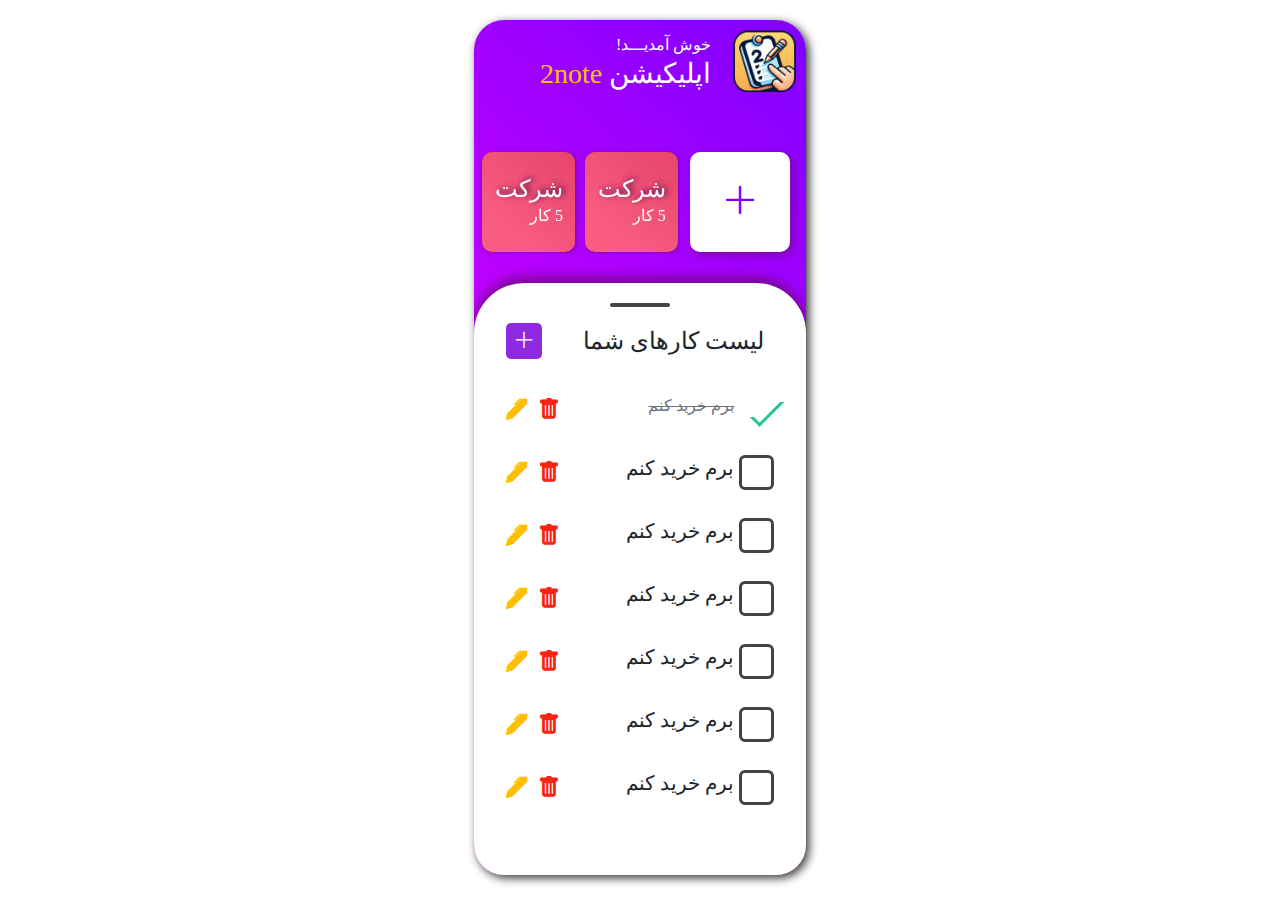
==== commit b6ce7891: "list doros shd" ====
--- a/index.html
+++ b/index.html
@@ -1,57 +1,57 @@
 <!doctype html>
 <html lang="fa" dir="rtl">
 
-    <head>
-        <meta charset="utf-8">
-        <meta name="viewport" content="width=device-width, initial-scale=1">
-        <!--Safari-->
-        <meta name="apple-mobile-web-app-capable" content="yes">
-        <meta name="apple-mobile-web-app-status-bar-style" content="white">
-        <meta name="apple-mobile-web-app-title" content="2NOTE">
-        <meta name="apple-touch-startup-image" href="IMG/favicon_512.png">
-        <meta name="apple-touch-icon" sizes="32x32" href="IMG/favicon_32.png">
-        <meta name="apple-touch-icon" sizes="64x64" href="IMG/favicon_64.png">
-        <meta name="apple-touch-icon" sizes="128x128" href="IMG/favicon_128.png">
-        <meta name="apple-touch-icon" sizes="256x256" href="IMG/favicon_256.png">
-        <meta name="apple-touch-icon" sizes="512x512" href="IMG/favicon_512.png">
-        <meta name="apple-touch-icon" sizes="1024x1024" href="IMG/favicon_1024.png">
-        <!--END Safari-->
-        <!-- IE -->
-        <meta name="msapplication-TitleImage" content="IMG/favicon_128.png">
-        <meta name="msapplication-TitleColor" content="white">
-        <meta name="msapplication-starturl" content="/">
-        <!-- END IE -->
-        <meta name="theme-color"content="#fdc763">
-        
-        <link rel="manifest" href="manifest.json">
-        <link rel="shortcut icon" href="IMG/favicon.ico">
-        <link rel="stylesheet" href="CSS/bootstrap-icons.css">
-        <link rel="stylesheet" href="CSS/bootstrap.rtl.min.css" crossorigin="anonymous">
-        <link rel="stylesheet" href="CSS/index.css">
-        <link rel="stylesheet" href="CSS/maincss.css">
-        <!--owl carousel-->
-        <link rel="stylesheet" type="text/css" href="CSS/owl.carousel.min.css" />
-        <link rel="stylesheet" type="text/css" href="CSS/owl.theme.default.min.css" />
-        <!--bootstrap-->
-        <link rel="stylesheet" href="CSS/bootstrap-icons-v1-11.css">
-        <link rel="stylesheet" href="CSS/bootstrap-icons-v1-10.css">
-    </head>
-
-    <body>
-      <div class="container w-100  vh-100 overflow-hidden  p-0">
+<head>
+    <meta charset="utf-8">
+    <meta name="viewport" content="width=device-width, initial-scale=1">
+    <!--Safari-->
+    <meta name="apple-mobile-web-app-capable" content="yes">
+    <meta name="apple-mobile-web-app-status-bar-style" content="white">
+    <meta name="apple-mobile-web-app-title" content="2NOTE">
+    <meta name="apple-touch-startup-image" href="IMG/favicon_512.png">
+    <meta name="apple-touch-icon" sizes="32x32" href="IMG/favicon_32.png">
+    <meta name="apple-touch-icon" sizes="64x64" href="IMG/favicon_64.png">
+    <meta name="apple-touch-icon" sizes="128x128" href="IMG/favicon_128.png">
+    <meta name="apple-touch-icon" sizes="256x256" href="IMG/favicon_256.png">
+    <meta name="apple-touch-icon" sizes="512x512" href="IMG/favicon_512.png">
+    <meta name="apple-touch-icon" sizes="1024x1024" href="IMG/favicon_1024.png">
+    <!--END Safari-->
+    <!-- IE -->
+    <meta name="msapplication-TitleImage" content="IMG/favicon_128.png">
+    <meta name="msapplication-TitleColor" content="white">
+    <meta name="msapplication-starturl" content="/">
+    <!-- END IE -->
+    <meta name="theme-color" content="#fdc763">
+
+    <link rel="manifest" href="manifest.json">
+    <link rel="shortcut icon" href="IMG/favicon.ico">
+    <link rel="stylesheet" href="CSS/bootstrap-icons.css">
+    <link rel="stylesheet" href="CSS/bootstrap.rtl.min.css" crossorigin="anonymous">
+    <link rel="stylesheet" href="CSS/index.css">
+    <link rel="stylesheet" href="CSS/maincss.css">
+    <!--owl carousel-->
+    <link rel="stylesheet" type="text/css" href="CSS/owl.carousel.min.css" />
+    <link rel="stylesheet" type="text/css" href="CSS/owl.theme.default.min.css" />
+    <!--bootstrap-->
+    <link rel="stylesheet" href="CSS/bootstrap-icons-v1-11.css">
+    <link rel="stylesheet" href="CSS/bootstrap-icons-v1-10.css">
+</head>
+
+<body>
+    <div class="container w-100  vh-100 overflow-hidden  p-0">
         <div class="container-wrap w-100  vh-100 overflow-hidden">
             <!--start of section heading-->
             <section class="heading w-100" data-role="header">
                 <div class="row heading-inside ">
                     <div class="col-3 col-lg-3 v-center p-0">
-                        <img src="IMG/favicon_196.png" alt
-                            class="w-100 center">
+                        <img src="IMG/favicon_196.png" alt class="w-100 center">
                     </div>
                     <div class="col-8 v-center">
                         <div class="w-100">
                             <p class="moraba-b text-white m-0">خوش آمدیـــد!</p>
                             <h1 class="moraba-heavy text-white m-0">اپلیکیشن
-                                <span class="text-warning">2note</span></h1>
+                                <span class="text-warning">2note</span>
+                            </h1>
                         </div>
                     </div>
                 </div>
@@ -61,8 +61,7 @@
             <section class="jobs-carousel w-100 top-30 p-3" data-role="main">
                 <div class="row jobs-carousel-inside">
                     <div class="col-4 p-0 top-2">
-                        <div
-                            class="job-plus w-100 bg-white radius-10 v-center">
+                        <div class="job-plus w-100 bg-white radius-10 v-center">
                             <i class="bi bi-plus-lg  center text-center"></i>
                         </div>
                     </div>
@@ -72,24 +71,21 @@
                             <div class="item bg-light radius-10 v-center">
                                 <div class="w-100 p-2  m-1">
                                     <h4 class="moraba-xb m-0 text-white ">شرکت</h4>
-                                    <p class="moraba-b m-0 text-white"> 5
-                                        کار</p>
+                                    <p class="moraba-b m-0 text-white"> 5 کار</p>
                                 </div>
                             </div>
                             <!--this must be placed in foreach-->
                             <div class="item bg-light radius-10 v-center">
                                 <div class="w-100 p-2  m-1">
                                     <h4 class="moraba-xb m-0 text-white ">شرکت</h4>
-                                    <p class="moraba-b m-0 text-white"> 5
-                                        کار</p>
+                                    <p class="moraba-b m-0 text-white"> 5 کار</p>
                                 </div>
                             </div>
                             <!--this must be placed in foreach-->
                             <div class="item bg-light radius-10 v-center">
                                 <div class="w-100 p-2  m-1">
                                     <h4 class="moraba-xb m-0 text-white ">شرکت</h4>
-                                    <p class="moraba-b m-0 text-white"> 5
-                                        کار</p>
+                                    <p class="moraba-b m-0 text-white"> 5 کار</p>
                                 </div>
                             </div>
                         </div>
@@ -102,166 +98,221 @@
                 <div class="row jobs-wrapper">
                     <div class="line p-0  w-18 center radius-10 top-20 trans" onclick="heightchange()"></div>
                     <h4 class="moraba-xb text-dark top-20 right-30">لیست کارهای شما</h4>
-                    <div class="row jobs-inside  p-0">                    
+                    <div class="row jobs-inside  p-0">
                         <div class="job-list w-100">
                             <ul class="w-100 p-1 m-0">
                                 <!--this must be placed in foreach-->
                                 <li class="w-100  p-1 top-20">
                                     <div class="row">
                                         <div class="col-8 v-center">
-                                            <div class="checkbox-wrapper-26">
-                                                <input type="checkbox"
-                                                    id="_checkbox-26">
-                                                <label for="_checkbox-26">
-                                                    <div class="tick_mark"></div>
-                                                </label>
-                                            </div>
-                                            <h5
-                                                class="moraba-b right-5 bottom-0">برم
-                                                خرید کنم</h5>
-                                        </div>
-                                        <div
-                                            class="col-4 v-center flex-row-reverse d-flex">
-                                            <button
-                                                class="p-0 bg-transparent border-0 shadow-not left"><i
-                                                    class="bi bi-pen-fill font-22 right-10"></i></button>
-                                            <button
-                                                class="p-0 bg-transparent border-0 shadow-not left"><i
-                                                    class="bi bi-trash-fill font-22 "></i></button>
-                                        </div>
-                                    </div>
-                                </li>
-                                <!--this must be placed in foreach-->
-                                <li class="w-100  p-1 top-20">
-                                    <div class="row">
-                                        <div class="col-8 v-center">
-                                            <div class="checkbox-wrapper-26">
-                                                <input type="checkbox"
-                                                    id="_checkbox-26">
-                                                <label for="_checkbox-26">
-                                                    <div class="tick_mark"></div>
-                                                </label>
-                                            </div>
-                                            <h5
-                                                class="moraba-b right-5 bottom-0">برم
-                                                خرید کنم</h5>
-                                        </div>
-                                        <div
-                                            class="col-4 v-center flex-row-reverse d-flex">
-                                            <button
-                                                class="p-0 bg-transparent border-0 shadow-not left"><i
-                                                    class="bi bi-pen-fill font-22 right-10"></i></button>
-                                            <button
-                                                class="p-0 bg-transparent border-0 shadow-not left"><i
-                                                    class="bi bi-trash-fill font-22 "></i></button>
-                                        </div>
-                                    </div>
-                                </li>
-                        
-                                <!--this must be placed in foreach-->
-                                <li class="w-100  p-1 top-20">
-                                    <div class="row">
-                                        <div class="col-8 v-center">
-                                            <div class="checkbox-wrapper-26">
-                                                <input type="checkbox"
-                                                    id="_checkbox-26">
-                                                <label for="_checkbox-26">
-                                                    <div class="tick_mark"></div>
-                                                </label>
-                                            </div>
-                                            <h5
-                                                class="moraba-b right-5 bottom-0">برم
-                                                خرید کنم</h5>
-                                        </div>
-                                        <div
-                                            class="col-4 v-center flex-row-reverse d-flex">
-                                            <button
-                                                class="p-0 bg-transparent border-0 shadow-not left"><i
-                                                    class="bi bi-pen-fill font-22 right-10"></i></button>
-                                            <button
-                                                class="p-0 bg-transparent border-0 shadow-not left"><i
-                                                    class="bi bi-trash-fill font-22 "></i></button>
-                                        </div>
-                                    </div>
-                                </li>
-                                <!--this must be placed in foreach-->
-                                <li class="w-100  p-1 top-20">
-                                    <div class="row">
-                                        <div class="col-8 v-center">
-                                            <div class="checkbox-wrapper-26">
-                                                <input type="checkbox"
-                                                    id="_checkbox-26">
-                                                <label for="_checkbox-26">
-                                                    <div class="tick_mark"></div>
-                                                </label>
-                                            </div>
-                                            <h5
-                                                class="moraba-b right-5 bottom-0">برم
-                                                خرید کنم</h5>
-                                        </div>
-                                        <div
-                                            class="col-4 v-center flex-row-reverse d-flex">
-                                            <button
-                                                class="p-0 bg-transparent border-0 shadow-not left"><i
-                                                    class="bi bi-pen-fill font-22 right-10"></i></button>
-                                            <button
-                                                class="p-0 bg-transparent border-0 shadow-not left"><i
-                                                    class="bi bi-trash-fill font-22 "></i></button>
-                                        </div>
-                                    </div>
-                                </li>
-
+                                            <div class="checkbox-wrapper-39">
+                                                <label>
+                                                    <input type="checkbox" checked />
+                                                    <span class="checkbox"></span>
+                                                </label>
+                                            </div>
+                                            <h5 class="moraba-b right-5 bottom-0 h6 text-muted text-decoration-line-through">برم خرید کنم</h5>
+                                        </div>
+                                        <div class="col-4 v-center flex-row-reverse d-flex">
+                                            <button class="p-0 bg-transparent border-0 shadow-not left">
+                                                <i class="bi bi-pen-fill font-22 right-10"></i>
+                                            </button>
+                                            <button class="p-0 bg-transparent border-0 shadow-not left">
+                                                <i class="bi bi-trash-fill font-22 "></i>
+                                            </button>
+                                        </div>
+                                    </div>
+                                </li>
+                                <!--this must be placed in foreach-->
+                                <li class="w-100  p-1 top-20">
+                                    <div class="row">
+                                        <div class="col-8 v-center">
+                                            <div class="checkbox-wrapper-39">
+                                                <label>
+                                                    <input type="checkbox" />
+                                                    <span class="checkbox"></span>
+                                                </label>
+                                            </div>
+                                            <h5 class="moraba-b right-5 bottom-0">برم خرید کنم</h5>
+                                        </div>
+                                        <div class="col-4 v-center flex-row-reverse d-flex">
+                                            <button class="p-0 bg-transparent border-0 shadow-not left">
+                                                <i class="bi bi-pen-fill font-22 right-10"></i>
+                                            </button>
+                                            <button class="p-0 bg-transparent border-0 shadow-not left">
+                                                <i class="bi bi-trash-fill font-22 "></i>
+                                            </button>
+                                        </div>
+                                    </div>
+                                </li>
+
+                                <!--this must be placed in foreach-->
+                                <li class="w-100  p-1 top-20">
+                                    <div class="row">
+                                        <div class="col-8 v-center">
+                                            <div class="checkbox-wrapper-39">
+                                                <label>
+                                                    <input type="checkbox" />
+                                                    <span class="checkbox"></span>
+                                                </label>
+                                            </div>
+                                            <h5 class="moraba-b right-5 bottom-0">برم خرید کنم</h5>
+                                        </div>
+                                        <div class="col-4 v-center flex-row-reverse d-flex">
+                                            <button class="p-0 bg-transparent border-0 shadow-not left">
+                                                <i class="bi bi-pen-fill font-22 right-10"></i>
+                                            </button>
+                                            <button class="p-0 bg-transparent border-0 shadow-not left">
+                                                <i class="bi bi-trash-fill font-22 "></i>
+                                            </button>
+                                        </div>
+                                    </div>
+                                </li>
+                                <!--this must be placed in foreach-->
+                                <li class="w-100  p-1 top-20">
+                                    <div class="row">
+                                        <div class="col-8 v-center">
+                                            <div class="checkbox-wrapper-39">
+                                                <label>
+                                                    <input type="checkbox" />
+                                                    <span class="checkbox"></span>
+                                                </label>
+                                            </div>
+                                            <h5 class="moraba-b right-5 bottom-0">برم خرید کنم</h5>
+                                        </div>
+                                        <div class="col-4 v-center flex-row-reverse d-flex">
+                                            <button class="p-0 bg-transparent border-0 shadow-not left">
+                                                <i class="bi bi-pen-fill font-22 right-10"></i>
+                                            </button>
+                                            <button class="p-0 bg-transparent border-0 shadow-not left">
+                                                <i class="bi bi-trash-fill font-22 "></i>
+                                            </button>
+                                        </div>
+                                    </div>
+                                </li>
+                                <!--this must be placed in foreach-->
+                                <li class="w-100  p-1 top-20">
+                                    <div class="row">
+                                        <div class="col-8 v-center">
+                                            <div class="checkbox-wrapper-39">
+                                                <label>
+                                                    <input type="checkbox" />
+                                                    <span class="checkbox"></span>
+                                                </label>
+                                            </div>
+                                            <h5 class="moraba-b right-5 bottom-0">برم خرید کنم</h5>
+                                        </div>
+                                        <div class="col-4 v-center flex-row-reverse d-flex">
+                                            <button class="p-0 bg-transparent border-0 shadow-not left">
+                                                <i class="bi bi-pen-fill font-22 right-10"></i>
+                                            </button>
+                                            <button class="p-0 bg-transparent border-0 shadow-not left">
+                                                <i class="bi bi-trash-fill font-22 "></i>
+                                            </button>
+                                        </div>
+                                    </div>
+                                </li>
+                                <!--this must be placed in foreach-->
+                                <li class="w-100  p-1 top-20">
+                                    <div class="row">
+                                        <div class="col-8 v-center">
+                                            <div class="checkbox-wrapper-39">
+                                                <label>
+                                                    <input type="checkbox" />
+                                                    <span class="checkbox"></span>
+                                                </label>
+                                            </div>
+                                            <h5 class="moraba-b right-5 bottom-0">برم خرید کنم</h5>
+                                        </div>
+                                        <div class="col-4 v-center flex-row-reverse d-flex">
+                                            <button class="p-0 bg-transparent border-0 shadow-not left">
+                                                <i class="bi bi-pen-fill font-22 right-10"></i>
+                                            </button>
+                                            <button class="p-0 bg-transparent border-0 shadow-not left">
+                                                <i class="bi bi-trash-fill font-22 "></i>
+                                            </button>
+                                        </div>
+                                    </div>
+                                </li>
+                                <!--this must be placed in foreach-->
+                                <li class="w-100  p-1 top-20">
+                                    <div class="row">
+                                        <div class="col-8 v-center">
+                                            <div class="checkbox-wrapper-39">
+                                                <label>
+                                                    <input type="checkbox" />
+                                                    <span class="checkbox"></span>
+                                                </label>
+                                            </div>
+                                            <h5 class="moraba-b right-5 bottom-0">برم خرید کنم</h5>
+                                        </div>
+                                        <div class="col-4 v-center flex-row-reverse d-flex">
+                                            <button class="p-0 bg-transparent border-0 shadow-not left">
+                                                <i class="bi bi-pen-fill font-22 right-10"></i>
+                                            </button>
+                                            <button class="p-0 bg-transparent border-0 shadow-not left">
+                                                <i class="bi bi-trash-fill font-22 "></i>
+                                            </button>
+                                        </div>
+                                    </div>
+                                </li>
+                                <!--this must be placed in foreach-->
+                                <li class="w-100  p-1 top-20">
+                                    <div class="row">
+                                        <div class="col-8 v-center">
+                                            <div class="checkbox-wrapper-39">
+                                                <label>
+                                                    <input type="checkbox" />
+                                                    <span class="checkbox"></span>
+                                                </label>
+                                            </div>
+                                            <h5 class="moraba-b right-5 bottom-0">برم خرید کنم</h5>
+                                        </div>
+                                        <div class="col-4 v-center flex-row-reverse d-flex">
+                                            <button class="p-0 bg-transparent border-0 shadow-not left">
+                                                <i class="bi bi-pen-fill font-22 right-10"></i>
+                                            </button>
+                                            <button class="p-0 bg-transparent border-0 shadow-not left">
+                                                <i class="bi bi-trash-fill font-22 "></i>
+                                            </button>
+                                        </div>
+                                    </div>
+                                </li>
+                                <br/>
+                                <br/>
                             </ul>
                         </div>
                     </div>
                     <div class="plus-job">
-                        <button class="border-0 radius-5" data-toggle="modal" data-target="#myModal"><i class="bi bi-plus-lg  center text-center text-white font-22"></i></button>
-                    </div>
-                     <!-- Modal -->
-<div class="modal fade" id="myModal" role="dialog">
-<div class="modal-dialog">
-
-  <!-- Modal content-->
-  <div class="modal-content">
-    <div class="modal-header">
-      <button type="button" class="close" data-dismiss="modal">&times;</button>
-      <h4 class="modal-title">Modal Header</h4>
+                        <button class="border-0 radius-5" data-toggle="modal" data-target="#myModal"><i
+                                class="bi bi-plus-lg  center text-center text-white font-22"></i></button>
+                    </div>
+                    <!-- Modal -->
+
+                </div>
+
+            </section>
+
+            <!--end of section- jobs-->
+
+        </div>
+
     </div>
-    <div class="modal-body">
-      <p>Some text in the modal.</p>
-    </div>
-    <div class="modal-footer">
-      <button type="button" class="btn btn-default" data-dismiss="modal">Close</button>
-    </div>
-  </div>
-  
-</div>
-</div>
-                </div>
-       
-            </section>
-
-            <!--end of section- jobs-->
-
-        </div>
-
-    </div>
-        
-      
-        <script src="JS/jquery-3.7.1.min.js" crossorigin="anonymous"></script>
-        <script src="JS/owl.carousel.min.js"></script>
-        <script src="JS/bootstrap.bundle.min.js"crossorigin="anonymous"></script>
-        <script src="JS/index.js"></script> 
-        <script>
-          $('.owl-carousel').owlCarousel({
-              rtl:true,
-              loop:false,
-              margin:5,
-              nav:false,
-             dots:0,
-         items:2
-          
-          })      
-                  </script>
-    </body>
+    <script src="JS/jquery-3.7.1.min.js" crossorigin="anonymous"></script>
+    <script src="JS/owl.carousel.min.js"></script>
+    <script src="JS/bootstrap.bundle.min.js" crossorigin="anonymous"></script>
+    <script src="JS/index.js"></script>
+    <script>
+        $('.owl-carousel').owlCarousel({
+            rtl: true,
+            loop: false,
+            margin: 5,
+            nav: false,
+            dots: 0,
+            items: 2
+
+        });
+    </script>
+</body>
+
 </html>--- a/CSS/index.css
+++ b/CSS/index.css
@@ -2,257 +2,219 @@
   font-family: "moraba-ul";
   src: url("../font/Morabba-UltraLight.ttf");
 }
+
 @font-face {
   font-family: "moraba-l";
   src: url("../font/Morabba-Light.ttf");
 }
+
 @font-face {
   font-family: "moraba-m";
   src: url("../font/Morabba-Medium.ttf");
 }
+
 @font-face {
   font-family: "moraba-sm";
   src: url("../font/Morabba-SemiBold.ttf");
 }
+
 @font-face {
   font-family: "moraba-b";
   src: url("../font/Morabba-Bold.ttf");
 }
+
 @font-face {
   font-family: "moraba-xb";
   src: url("../font/Morabba-ExtraBold.ttf");
 }
+
 @font-face {
   font-family: "moraba-black";
   src: url("../font/Morabba-Black.ttf");
 }
+
 @font-face {
   font-family: "moraba-heavy";
   src: url("../font/Morabba-Heavy.ttf");
 }
 
-.container-wrap{
-    background: linear-gradient(-140deg, #7f00ff, #e100ff 75%);
-    position: relative;
-}
-.job-plus{
-    height: 100px;
-    box-shadow: 3px 3px 8px #620b518c;
-}
-.job-plus i{
-    font-size: 38px;
-    color: #7f00ff !important;
-}
-.owl-carousel .owl-item{
-    padding: 2.5px;
-}
-
-.owl-carousel .item{
-    height: 100px;
-    background: linear-gradient(-140deg, #e7446a, #f85c80 75%);
-    box-shadow: 1px 1px 5px #620b518c;
-}
-.owl-carousel .item h4{
-    text-shadow: 3px -2px 6px #430240;
-}
-.jobs{
-    border-radius: 50px 50px 0px 0px;
-    position: absolute;
-    bottom: 0;
-    left: 0;
-    z-index: 1000;
-    box-shadow: 0px -6px 11px #6a0870c2;
-}
-.jobs.active{
-    height: 85vh !important;
-}
-.jobs .jobs-wrapper{
-    position: relative;
-}
-.jobs .jobs-wrapper .plus-job{
-    width: 60px;
-    height: 60px;
-    position: absolute;
-    top:40px;
-    left: 20px;
-
-}
-.jobs .jobs-wrapper .plus-job button{
-    background-color: #8f28e1;
-    width: 100%;
-    aspect-ratio: 1/1;
-}
-.jobs .line{
-    height: 4px;
-    background-color: #454545;
-}
-.jobs .jobs-inside{
-    display: block;
-    overflow: scroll;
-}
-
-.jobs .job-list ul{
-    list-style: none;
-}
-
-.checkbox-wrapper-26 * {
-    -webkit-tap-highlight-color: transparent;
-    outline: none;
-  }
-
-  .checkbox-wrapper-26 input[type="checkbox"] {
+.container-wrap {
+  background: linear-gradient(-140deg, #7f00ff, #e100ff 75%);
+  position: relative;
+}
+
+.job-plus {
+  height: 100px;
+  box-shadow: 3px 3px 8px #620b518c;
+}
+
+.job-plus i {
+  font-size: 38px;
+  color: #7f00ff !important;
+}
+
+.owl-carousel .owl-item {
+  padding: 2.5px;
+}
+
+.owl-carousel .item {
+  height: 100px;
+  background: linear-gradient(-140deg, #e7446a, #f85c80 75%);
+  box-shadow: 1px 1px 5px #620b518c;
+}
+
+.owl-carousel .item h4 {
+  text-shadow: 3px -2px 6px #430240;
+}
+
+.jobs {
+  border-radius: 50px 50px 0px 0px;
+  position: absolute;
+  bottom: 0;
+  left: 0;
+  z-index: 1000;
+  box-shadow: 0px -6px 11px #6a0870c2;
+}
+
+.jobs.active {
+  height: 85vh !important;
+}
+
+.jobs .jobs-wrapper {
+  position: relative;
+}
+
+.jobs .jobs-wrapper .plus-job {
+  width: 60px;
+  height: 60px;
+  position: absolute;
+  top: 40px;
+  left: 20px;
+
+}
+
+.jobs .jobs-wrapper .plus-job button {
+  background-color: #8f28e1;
+  width: 100%;
+  aspect-ratio: 1/1;
+}
+
+.jobs .line {
+  height: 4px;
+  background-color: #454545;
+}
+
+.jobs .jobs-inside {
+  display: block;
+  overflow: scroll;
+}
+
+.jobs .job-list ul {
+  list-style: none;
+}
+
+.checkbox-wrapper-39 *,
+.checkbox-wrapper-39 *::before,
+.checkbox-wrapper-39 *::after {
+  box-sizing: border-box;
+}
+
+.checkbox-wrapper-39 label {
+  display: block;
+  width: 35px;
+  height: 35px;
+  cursor: pointer;
+}
+
+.checkbox-wrapper-39 input {
+  visibility: hidden;
+  display: none;
+}
+
+.checkbox-wrapper-39 input:checked~.checkbox {
+  transform: rotate(45deg);
+  width: 14px;
+  margin-left: 12px;
+  border-color: #24c78e;
+  border-top-color: transparent;
+  border-left-color: transparent;
+  border-radius: 0;
+}
+
+.checkbox-wrapper-39 .checkbox {
+  display: block;
+  width: inherit;
+  height: inherit;
+  border: 3px solid #434343;
+  border-radius: 6px;
+  transition: all 0.375s;
+}
+
+/*ta inja check mishe */
+.jobs li .col-4 button:nth-child(2) i {
+  color: #f72414;
+}
+
+.jobs li .col-4 button:nth-child(1) i {
+  color: #ffbf00;
+}
+
+@media only screen and (min-width:1200px) {
+  .container-wrap {
+    width: 26% !important;
+    height: 95vh !important;
+    border-radius: 30px;
+    margin: 20px auto;
+    box-shadow: 3px 3px 10px #353535;
+
+  }
+
+  .jobs-inside::-webkit-scrollbar {
     display: none;
   }
 
-  .checkbox-wrapper-26 label {
-    --size: 25px;
-    --shadow: calc(var(--size) * .07) calc(var(--size) * .1);
-
-    position: relative;
-    display: block;
-    width: var(--size);
-    height: var(--size);
-  
-    background-color: #f72414;
-    border-radius: 50%;
-    box-shadow: 0 var(--shadow) #ffbeb8;
-    cursor: pointer;
-    transition: 0.2s ease transform, 0.2s ease background-color,
-      0.2s ease box-shadow;
-    overflow: hidden;
-    z-index: 1;
-  }
-
-  .checkbox-wrapper-26 label:before {
-    content: "";
-    position: absolute;
-    top: 50%;
-    right: 0;
-    left: 0;
-    width: calc(var(--size) * .7);
-    height: calc(var(--size) * .7);
-    margin: 0 auto;
-    background-color: #fff;
-    transform: translateY(-50%);
-    border-radius: 50%;
-    box-shadow: inset 0 var(--shadow) #ffbeb8;
-    transition: 0.2s ease width, 0.2s ease height;
-  }
-
-  .checkbox-wrapper-26 label:hover:before {
-    width: calc(var(--size) * .55);
-    height: calc(var(--size) * .55);
-    box-shadow: inset 0 var(--shadow) #ff9d96;
-  }
-
-  .checkbox-wrapper-26 label:active {
-    transform: scale(0.9);
-  }
-
-  .checkbox-wrapper-26 .tick_mark {
-    position: absolute;
-    top: -1px;
-    right: 0;
-    left: calc(var(--size) * -.05);
-    width: calc(var(--size) * .6);
-    height: calc(var(--size) * .6);
-    margin: 0 auto;
-    margin-left: calc(var(--size) * .14);
-    transform: rotateZ(-40deg);
-  }
-
-  .checkbox-wrapper-26 .tick_mark:before,
-  .checkbox-wrapper-26 .tick_mark:after {
-    content: "";
-    position: absolute;
-    background-color: #fff;
-    border-radius: 2px;
-    opacity: 0;
-    transition: 0.2s ease transform, 0.2s ease opacity;
-  }
-
-  .checkbox-wrapper-26 .tick_mark:before {
-    left: 0;
-    bottom: 0;
-    width: calc(var(--size) * .1);
-    height: calc(var(--size) * .3);
-    box-shadow: -2px 0 5px rgba(0, 0, 0, 0.23);
-    transform: translateY(calc(var(--size) * -.68));
-  }
-
-  .checkbox-wrapper-26 .tick_mark:after {
-    left: 0;
-    bottom: 0;
-    width: 100%;
-    height: calc(var(--size) * .1);
-    box-shadow: 0 3px 5px rgba(0, 0, 0, 0.23);
-    transform: translateX(calc(var(--size) * .78));
-  }
-/*inja bbin check mishe*/
-  .checkbox-wrapper-26 input[type="checkbox"]:checked + label {
-    background-color: #07d410;
-    box-shadow: 0 var(--shadow) #92ff97;
-  }
-
-  .checkbox-wrapper-26 input[type="checkbox"]:checked + label:before {
-    width: 0;
-    height: 0;
-  }
-
-  .checkbox-wrapper-26 input[type="checkbox"]:checked + label .tick_mark:before,
-  .checkbox-wrapper-26 input[type="checkbox"]:checked + label .tick_mark:after {
-    transform: translate(0);
-    opacity: 1;
-  }
-/*ta inja check mishe */
-  .jobs  li .col-4 button:nth-child(2) i{
-    color: #f72414;
-  }
-  .jobs  li .col-4 button:nth-child(1) i{
-    color: #055e0a;
-  }
-
-  @media only screen and (min-width:1200px){
-    .container-wrap{
-      width: 26% !important;
-      height:95vh !important;
-      border-radius: 30px;
-      margin: 20px auto;
-      box-shadow: 3px 3px 10px #353535;
-
-    }
-
-.jobs-inside::-webkit-scrollbar {
+  .jobs-inside {
+    -ms-overflow-style: none;
+    /* IE and Edge */
+    scrollbar-width: none;
+    /* Firefox */
+  }
+
+  h1 {
+    font-size: 28px !important;
+  }
+}
+
+@media only screen and (max-width:1200px) and (min-width:600px) {
+  .container-wrap {
+    width: 36% !important;
+    height: 95vh !important;
+    border-radius: 30px;
+    margin: 20px auto;
+    box-shadow: 3px 3px 10px #353535;
+
+  }
+
+  .jobs-inside::-webkit-scrollbar {
     display: none;
   }
-  
+
   .jobs-inside {
-    -ms-overflow-style: none;  /* IE and Edge */
-    scrollbar-width: none;  /* Firefox */
-  }
-  h1{
+    -ms-overflow-style: none;
+    /* IE and Edge */
+    scrollbar-width: none;
+    /* Firefox */
+  }
+
+  h1 {
     font-size: 28px !important;
   }
-  }
-  @media only screen and (max-width:1200px) and (min-width:600px){
-    .container-wrap{
-        width: 36% !important;
-        height:95vh !important;
-        border-radius: 30px;
-        margin: 20px auto;
-        box-shadow: 3px 3px 10px #353535;
-  
-      }
-  
-  .jobs-inside::-webkit-scrollbar {
-      display: none;
-    }
-    
-    .jobs-inside {
-      -ms-overflow-style: none;  /* IE and Edge */
-      scrollbar-width: none;  /* Firefox */
-    }
-    h1{
-      font-size: 28px !important;
-    }
-  }+}
+
+.jobs ul {
+  max-height: 50vh; /* Set a maximum height for the list */
+  overflow-y: auto;  /* Enable vertical scrolling */
+  list-style-type: none; /* Remove default list bullet points */
+  padding: 0; /* Remove default padding */
+  margin: 0;
+}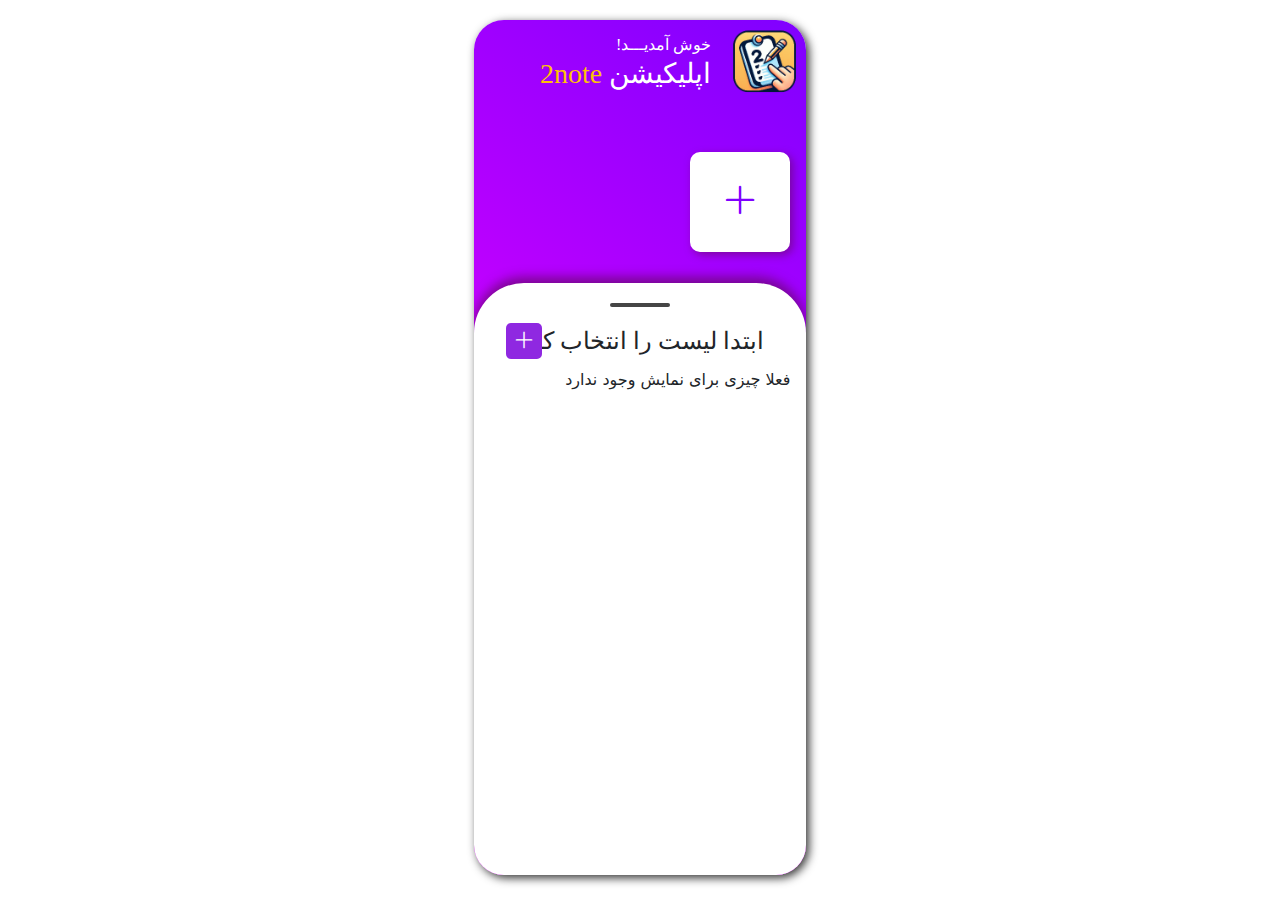
==== commit 058ab012: "name vala" ====
--- a/index.html
+++ b/index.html
@@ -35,9 +35,34 @@
     <!--bootstrap-->
     <link rel="stylesheet" href="CSS/bootstrap-icons-v1-11.css">
     <link rel="stylesheet" href="CSS/bootstrap-icons-v1-10.css">
+
+
+    <script src="JS/index.js"></script>
+
 </head>
 
 <body>
+  <!-- Modal  ADD Note-->
+  <div class="modal fade" id="exampleModalCenter" tabindex="-1" role="dialog" aria-labelledby="exampleModalCenterTitle" aria-hidden="true">
+    <div class="modal-dialog modal-dialog-centered" role="document">
+      <div class="modal-content">
+        <div class="modal-header">
+          <h5 class="modal-title" id="exampleModalLongTitle">Modal title</h5>
+          <button type="button" class="close" data-dismiss="modal" aria-label="Close">
+            <span aria-hidden="true">&times;</span>
+          </button>
+        </div>
+        <div class="modal-body">
+          ...
+        </div>
+        <div class="modal-footer">
+          <button type="button" class="btn btn-secondary" data-dismiss="modal">Close</button>
+          <button type="button" class="btn btn-primary">Save changes</button>
+        </div>
+      </div>
+    </div>
+  </div>
+  <!-- End Modal  ADD Note-->
     <div class="container w-100  vh-100 overflow-hidden  p-0">
         <div class="container-wrap w-100  vh-100 overflow-hidden">
             <!--start of section heading-->
@@ -66,28 +91,16 @@
                         </div>
                     </div>
                     <div class="col-8  p-0">
-                        <div class="owl-carousel owl-theme  right-10">
+                        <div class="owl-carousel owl-theme  right-10" id="NoteLists">
                             <!--this must be placed in foreach-->
-                            <div class="item bg-light radius-10 v-center">
+                            <!--
+                            <div class="item bg-light radius-10 v-center" onclick="ShowTasks(Noteid)">
                                 <div class="w-100 p-2  m-1">
                                     <h4 class="moraba-xb m-0 text-white ">شرکت</h4>
                                     <p class="moraba-b m-0 text-white"> 5 کار</p>
                                 </div>
                             </div>
-                            <!--this must be placed in foreach-->
-                            <div class="item bg-light radius-10 v-center">
-                                <div class="w-100 p-2  m-1">
-                                    <h4 class="moraba-xb m-0 text-white ">شرکت</h4>
-                                    <p class="moraba-b m-0 text-white"> 5 کار</p>
-                                </div>
-                            </div>
-                            <!--this must be placed in foreach-->
-                            <div class="item bg-light radius-10 v-center">
-                                <div class="w-100 p-2  m-1">
-                                    <h4 class="moraba-xb m-0 text-white ">شرکت</h4>
-                                    <p class="moraba-b m-0 text-white"> 5 کار</p>
-                                </div>
-                            </div>
+                        -->
                         </div>
                     </div>
                 </div>
@@ -97,7 +110,7 @@
             <section class="jobs w-100 top-10  p-0 bg-white trans">
                 <div class="row jobs-wrapper">
                     <div class="line p-0  w-18 center radius-10 top-20 trans" onclick="heightchange()"></div>
-                    <h4 class="moraba-xb text-dark top-20 right-30">لیست کارهای شما</h4>
+                    <h4 class="moraba-xb text-dark top-20 right-30" id="TaskHeader">لیست کارهای شما</h4>
                     <div class="row jobs-inside  p-0">
                         <div class="job-list w-100">
                             <ul class="w-100 p-1 m-0">
@@ -111,175 +124,177 @@
                                                     <span class="checkbox"></span>
                                                 </label>
                                             </div>
-                                            <h5 class="moraba-b right-5 bottom-0 h6 text-muted text-decoration-line-through">برم خرید کنم</h5>
-                                        </div>
-                                        <div class="col-4 v-center flex-row-reverse d-flex">
-                                            <button class="p-0 bg-transparent border-0 shadow-not left">
-                                                <i class="bi bi-pen-fill font-22 right-10"></i>
-                                            </button>
-                                            <button class="p-0 bg-transparent border-0 shadow-not left">
-                                                <i class="bi bi-trash-fill font-22 "></i>
-                                            </button>
-                                        </div>
-                                    </div>
-                                </li>
-                                <!--this must be placed in foreach-->
-                                <li class="w-100  p-1 top-20">
-                                    <div class="row">
-                                        <div class="col-8 v-center">
-                                            <div class="checkbox-wrapper-39">
-                                                <label>
-                                                    <input type="checkbox" />
-                                                    <span class="checkbox"></span>
-                                                </label>
-                                            </div>
-                                            <h5 class="moraba-b right-5 bottom-0">برم خرید کنم</h5>
-                                        </div>
-                                        <div class="col-4 v-center flex-row-reverse d-flex">
-                                            <button class="p-0 bg-transparent border-0 shadow-not left">
-                                                <i class="bi bi-pen-fill font-22 right-10"></i>
-                                            </button>
-                                            <button class="p-0 bg-transparent border-0 shadow-not left">
-                                                <i class="bi bi-trash-fill font-22 "></i>
-                                            </button>
-                                        </div>
-                                    </div>
-                                </li>
-
-                                <!--this must be placed in foreach-->
-                                <li class="w-100  p-1 top-20">
-                                    <div class="row">
-                                        <div class="col-8 v-center">
-                                            <div class="checkbox-wrapper-39">
-                                                <label>
-                                                    <input type="checkbox" />
-                                                    <span class="checkbox"></span>
-                                                </label>
-                                            </div>
-                                            <h5 class="moraba-b right-5 bottom-0">برم خرید کنم</h5>
-                                        </div>
-                                        <div class="col-4 v-center flex-row-reverse d-flex">
-                                            <button class="p-0 bg-transparent border-0 shadow-not left">
-                                                <i class="bi bi-pen-fill font-22 right-10"></i>
-                                            </button>
-                                            <button class="p-0 bg-transparent border-0 shadow-not left">
-                                                <i class="bi bi-trash-fill font-22 "></i>
-                                            </button>
-                                        </div>
-                                    </div>
-                                </li>
-                                <!--this must be placed in foreach-->
-                                <li class="w-100  p-1 top-20">
-                                    <div class="row">
-                                        <div class="col-8 v-center">
-                                            <div class="checkbox-wrapper-39">
-                                                <label>
-                                                    <input type="checkbox" />
-                                                    <span class="checkbox"></span>
-                                                </label>
-                                            </div>
-                                            <h5 class="moraba-b right-5 bottom-0">برم خرید کنم</h5>
-                                        </div>
-                                        <div class="col-4 v-center flex-row-reverse d-flex">
-                                            <button class="p-0 bg-transparent border-0 shadow-not left">
-                                                <i class="bi bi-pen-fill font-22 right-10"></i>
-                                            </button>
-                                            <button class="p-0 bg-transparent border-0 shadow-not left">
-                                                <i class="bi bi-trash-fill font-22 "></i>
-                                            </button>
-                                        </div>
-                                    </div>
-                                </li>
-                                <!--this must be placed in foreach-->
-                                <li class="w-100  p-1 top-20">
-                                    <div class="row">
-                                        <div class="col-8 v-center">
-                                            <div class="checkbox-wrapper-39">
-                                                <label>
-                                                    <input type="checkbox" />
-                                                    <span class="checkbox"></span>
-                                                </label>
-                                            </div>
-                                            <h5 class="moraba-b right-5 bottom-0">برم خرید کنم</h5>
-                                        </div>
-                                        <div class="col-4 v-center flex-row-reverse d-flex">
-                                            <button class="p-0 bg-transparent border-0 shadow-not left">
-                                                <i class="bi bi-pen-fill font-22 right-10"></i>
-                                            </button>
-                                            <button class="p-0 bg-transparent border-0 shadow-not left">
-                                                <i class="bi bi-trash-fill font-22 "></i>
-                                            </button>
-                                        </div>
-                                    </div>
-                                </li>
-                                <!--this must be placed in foreach-->
-                                <li class="w-100  p-1 top-20">
-                                    <div class="row">
-                                        <div class="col-8 v-center">
-                                            <div class="checkbox-wrapper-39">
-                                                <label>
-                                                    <input type="checkbox" />
-                                                    <span class="checkbox"></span>
-                                                </label>
-                                            </div>
-                                            <h5 class="moraba-b right-5 bottom-0">برم خرید کنم</h5>
-                                        </div>
-                                        <div class="col-4 v-center flex-row-reverse d-flex">
-                                            <button class="p-0 bg-transparent border-0 shadow-not left">
-                                                <i class="bi bi-pen-fill font-22 right-10"></i>
-                                            </button>
-                                            <button class="p-0 bg-transparent border-0 shadow-not left">
-                                                <i class="bi bi-trash-fill font-22 "></i>
-                                            </button>
-                                        </div>
-                                    </div>
-                                </li>
-                                <!--this must be placed in foreach-->
-                                <li class="w-100  p-1 top-20">
-                                    <div class="row">
-                                        <div class="col-8 v-center">
-                                            <div class="checkbox-wrapper-39">
-                                                <label>
-                                                    <input type="checkbox" />
-                                                    <span class="checkbox"></span>
-                                                </label>
-                                            </div>
-                                            <h5 class="moraba-b right-5 bottom-0">برم خرید کنم</h5>
-                                        </div>
-                                        <div class="col-4 v-center flex-row-reverse d-flex">
-                                            <button class="p-0 bg-transparent border-0 shadow-not left">
-                                                <i class="bi bi-pen-fill font-22 right-10"></i>
-                                            </button>
-                                            <button class="p-0 bg-transparent border-0 shadow-not left">
-                                                <i class="bi bi-trash-fill font-22 "></i>
-                                            </button>
-                                        </div>
-                                    </div>
-                                </li>
-                                <!--this must be placed in foreach-->
-                                <li class="w-100  p-1 top-20">
-                                    <div class="row">
-                                        <div class="col-8 v-center">
-                                            <div class="checkbox-wrapper-39">
-                                                <label>
-                                                    <input type="checkbox" />
-                                                    <span class="checkbox"></span>
-                                                </label>
-                                            </div>
-                                            <h5 class="moraba-b right-5 bottom-0">برم خرید کنم</h5>
-                                        </div>
-                                        <div class="col-4 v-center flex-row-reverse d-flex">
-                                            <button class="p-0 bg-transparent border-0 shadow-not left">
-                                                <i class="bi bi-pen-fill font-22 right-10"></i>
-                                            </button>
-                                            <button class="p-0 bg-transparent border-0 shadow-not left">
-                                                <i class="bi bi-trash-fill font-22 "></i>
-                                            </button>
-                                        </div>
-                                    </div>
-                                </li>
-                                <br/>
-                                <br/>
+                                            <h5
+                                                class="moraba-b right-5 bottom-0 h6 text-muted text-decoration-line-through">
+                                                برم خرید کنم</h5>
+                                        </div>
+                                        <div class="col-4 v-center flex-row-reverse d-flex">
+                                            <button class="p-0 bg-transparent border-0 shadow-not left">
+                                                <i class="bi bi-pen-fill font-22 right-10"></i>
+                                            </button>
+                                            <button class="p-0 bg-transparent border-0 shadow-not left">
+                                                <i class="bi bi-trash-fill font-22 "></i>
+                                            </button>
+                                        </div>
+                                    </div>
+                                </li>
+                                <!--this must be placed in foreach-->
+                                <li class="w-100  p-1 top-20">
+                                    <div class="row">
+                                        <div class="col-8 v-center">
+                                            <div class="checkbox-wrapper-39">
+                                                <label>
+                                                    <input type="checkbox" />
+                                                    <span class="checkbox"></span>
+                                                </label>
+                                            </div>
+                                            <h5 class="moraba-b right-5 bottom-0">برم خرید کنم</h5>
+                                        </div>
+                                        <div class="col-4 v-center flex-row-reverse d-flex">
+                                            <button class="p-0 bg-transparent border-0 shadow-not left">
+                                                <i class="bi bi-pen-fill font-22 right-10"></i>
+                                            </button>
+                                            <button class="p-0 bg-transparent border-0 shadow-not left">
+                                                <i class="bi bi-trash-fill font-22 "></i>
+                                            </button>
+                                        </div>
+                                    </div>
+                                </li>
+
+                                <!--this must be placed in foreach-->
+                                <li class="w-100  p-1 top-20">
+                                    <div class="row">
+                                        <div class="col-8 v-center">
+                                            <div class="checkbox-wrapper-39">
+                                                <label>
+                                                    <input type="checkbox" />
+                                                    <span class="checkbox"></span>
+                                                </label>
+                                            </div>
+                                            <h5 class="moraba-b right-5 bottom-0">برم خرید کنم</h5>
+                                        </div>
+                                        <div class="col-4 v-center flex-row-reverse d-flex">
+                                            <button class="p-0 bg-transparent border-0 shadow-not left">
+                                                <i class="bi bi-pen-fill font-22 right-10"></i>
+                                            </button>
+                                            <button class="p-0 bg-transparent border-0 shadow-not left">
+                                                <i class="bi bi-trash-fill font-22 "></i>
+                                            </button>
+                                        </div>
+                                    </div>
+                                </li>
+                                <!--this must be placed in foreach-->
+                                <li class="w-100  p-1 top-20">
+                                    <div class="row">
+                                        <div class="col-8 v-center">
+                                            <div class="checkbox-wrapper-39">
+                                                <label>
+                                                    <input type="checkbox" />
+                                                    <span class="checkbox"></span>
+                                                </label>
+                                            </div>
+                                            <h5 class="moraba-b right-5 bottom-0">برم خرید کنم</h5>
+                                        </div>
+                                        <div class="col-4 v-center flex-row-reverse d-flex">
+                                            <button class="p-0 bg-transparent border-0 shadow-not left">
+                                                <i class="bi bi-pen-fill font-22 right-10"></i>
+                                            </button>
+                                            <button class="p-0 bg-transparent border-0 shadow-not left">
+                                                <i class="bi bi-trash-fill font-22 "></i>
+                                            </button>
+                                        </div>
+                                    </div>
+                                </li>
+                                <!--this must be placed in foreach-->
+                                <li class="w-100  p-1 top-20">
+                                    <div class="row">
+                                        <div class="col-8 v-center">
+                                            <div class="checkbox-wrapper-39">
+                                                <label>
+                                                    <input type="checkbox" />
+                                                    <span class="checkbox"></span>
+                                                </label>
+                                            </div>
+                                            <h5 class="moraba-b right-5 bottom-0">برم خرید کنم</h5>
+                                        </div>
+                                        <div class="col-4 v-center flex-row-reverse d-flex">
+                                            <button class="p-0 bg-transparent border-0 shadow-not left">
+                                                <i class="bi bi-pen-fill font-22 right-10"></i>
+                                            </button>
+                                            <button class="p-0 bg-transparent border-0 shadow-not left">
+                                                <i class="bi bi-trash-fill font-22 "></i>
+                                            </button>
+                                        </div>
+                                    </div>
+                                </li>
+                                <!--this must be placed in foreach-->
+                                <li class="w-100  p-1 top-20">
+                                    <div class="row">
+                                        <div class="col-8 v-center">
+                                            <div class="checkbox-wrapper-39">
+                                                <label>
+                                                    <input type="checkbox" />
+                                                    <span class="checkbox"></span>
+                                                </label>
+                                            </div>
+                                            <h5 class="moraba-b right-5 bottom-0">برم خرید کنم</h5>
+                                        </div>
+                                        <div class="col-4 v-center flex-row-reverse d-flex">
+                                            <button class="p-0 bg-transparent border-0 shadow-not left">
+                                                <i class="bi bi-pen-fill font-22 right-10"></i>
+                                            </button>
+                                            <button class="p-0 bg-transparent border-0 shadow-not left">
+                                                <i class="bi bi-trash-fill font-22 "></i>
+                                            </button>
+                                        </div>
+                                    </div>
+                                </li>
+                                <!--this must be placed in foreach-->
+                                <li class="w-100  p-1 top-20">
+                                    <div class="row">
+                                        <div class="col-8 v-center">
+                                            <div class="checkbox-wrapper-39">
+                                                <label>
+                                                    <input type="checkbox" />
+                                                    <span class="checkbox"></span>
+                                                </label>
+                                            </div>
+                                            <h5 class="moraba-b right-5 bottom-0">برم خرید کنم</h5>
+                                        </div>
+                                        <div class="col-4 v-center flex-row-reverse d-flex">
+                                            <button class="p-0 bg-transparent border-0 shadow-not left">
+                                                <i class="bi bi-pen-fill font-22 right-10"></i>
+                                            </button>
+                                            <button class="p-0 bg-transparent border-0 shadow-not left">
+                                                <i class="bi bi-trash-fill font-22 "></i>
+                                            </button>
+                                        </div>
+                                    </div>
+                                </li>
+                                <!--this must be placed in foreach-->
+                                <li class="w-100  p-1 top-20">
+                                    <div class="row">
+                                        <div class="col-8 v-center">
+                                            <div class="checkbox-wrapper-39">
+                                                <label>
+                                                    <input type="checkbox" />
+                                                    <span class="checkbox"></span>
+                                                </label>
+                                            </div>
+                                            <h5 class="moraba-b right-5 bottom-0">برم خرید کنم</h5>
+                                        </div>
+                                        <div class="col-4 v-center flex-row-reverse d-flex">
+                                            <button class="p-0 bg-transparent border-0 shadow-not left">
+                                                <i class="bi bi-pen-fill font-22 right-10"></i>
+                                            </button>
+                                            <button class="p-0 bg-transparent border-0 shadow-not left">
+                                                <i class="bi bi-trash-fill font-22 "></i>
+                                            </button>
+                                        </div>
+                                    </div>
+                                </li>
+                                <br />
+                                <br />
                             </ul>
                         </div>
                     </div>
@@ -301,8 +316,22 @@
     <script src="JS/jquery-3.7.1.min.js" crossorigin="anonymous"></script>
     <script src="JS/owl.carousel.min.js"></script>
     <script src="JS/bootstrap.bundle.min.js" crossorigin="anonymous"></script>
-    <script src="JS/index.js"></script>
     <script>
+        var jobs = document.querySelector(".jobs");
+        var headingheight = (document.querySelector(".heading").offsetHeight / window.innerHeight) * 100;
+        var mainheight = (document.querySelector(".jobs-carousel").offsetHeight / window.innerHeight) * 100;
+        var pluss = 100 - (mainheight + headingheight) - 10;
+        jobs.style.height = pluss + "vh";
+
+        function heightchange() {
+            jobs.classList.toggle("active");
+            if (jobs.classList.contains("active")) {
+                document.querySelector(".jobs ul").style.maxHeight = (90 - (mainheight)) + "vh";
+            }
+            else {
+                document.querySelector(".jobs ul").style.maxHeight = (pluss - 10) + "vh";
+            }
+        }
         $('.owl-carousel').owlCarousel({
             rtl: true,
             loop: false,
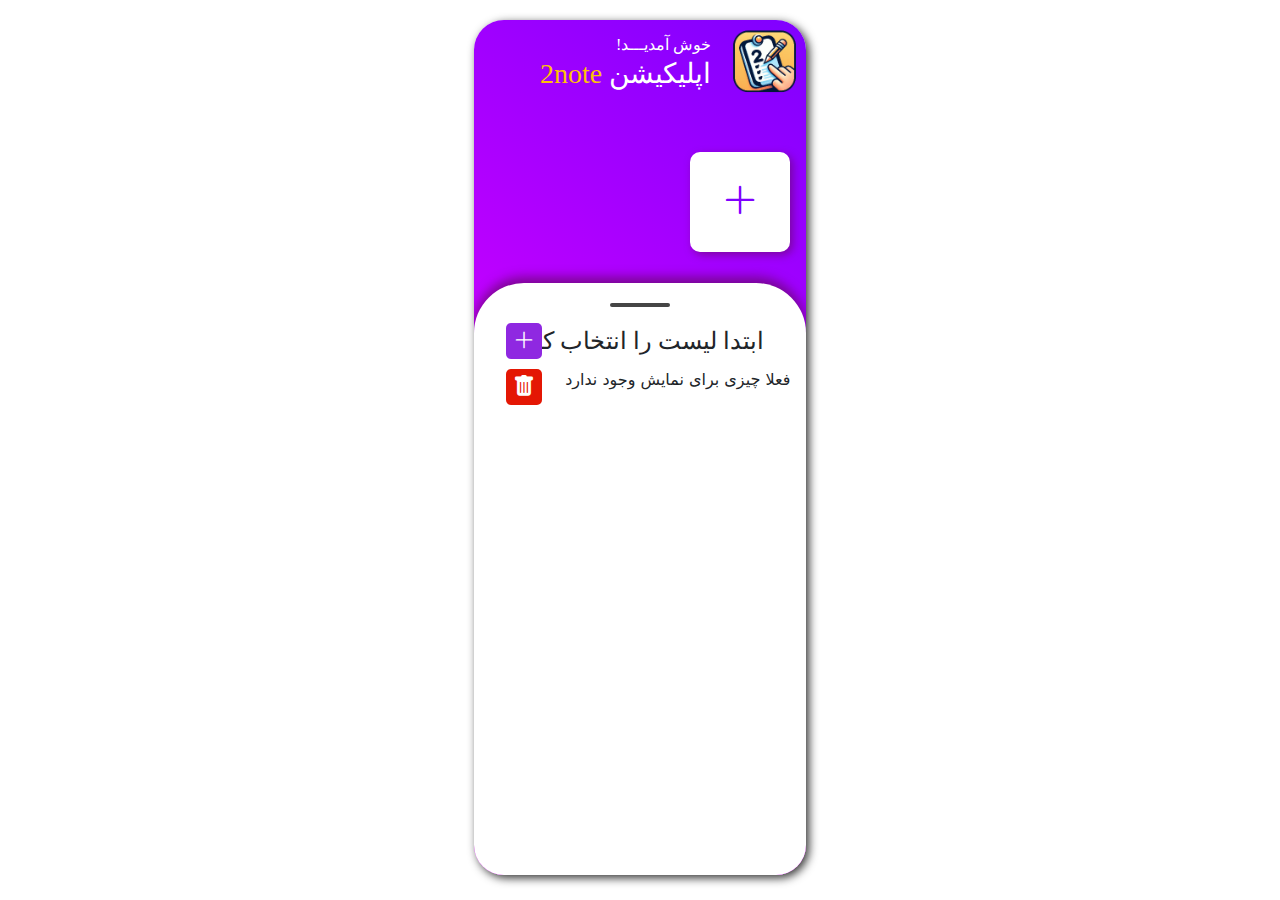
==== commit 493914e7: "new Update" ====
--- a/index.html
+++ b/index.html
@@ -1,3 +1,4 @@
+<!-- Inja Khodeto Khaste Nakon Bia Inja https://github.com/Milad-PC/2note -->
 <!doctype html>
 <html lang="fa" dir="rtl">
 
@@ -42,27 +43,69 @@
 </head>
 
 <body>
-  <!-- Modal  ADD Note-->
-  <div class="modal fade" id="exampleModalCenter" tabindex="-1" role="dialog" aria-labelledby="exampleModalCenterTitle" aria-hidden="true">
-    <div class="modal-dialog modal-dialog-centered" role="document">
-      <div class="modal-content">
-        <div class="modal-header">
-          <h5 class="modal-title" id="exampleModalLongTitle">Modal title</h5>
-          <button type="button" class="close" data-dismiss="modal" aria-label="Close">
-            <span aria-hidden="true">&times;</span>
-          </button>
+    <!-- Modal  ADD Note-->
+    <div class="modal fade" id="NoteModal" tabindex="-1" role="dialog" aria-labelledby="NoteModalTitle"
+        aria-hidden="true">
+        <div class="modal-dialog modal-dialog-centered" role="document">
+            <div class="modal-content">
+                <div class="modal-header">
+                    <h5 class="modal-title" id="NoteModalLongTitle">افزودن دسته</h5>
+                </div>
+                <div class="modal-body">
+                    <input placeholder="نام دسته" type="text" id="AddNoteInput" class="form-control">
+
+                </div>
+                <div class="modal-footer">
+                    <button type="button" class="btn btn-secondary" data-dismiss="modal"
+                        onclick="HideNoteModal()">خروج</button>
+                    <button type="button" class="btn btn-success" onclick="AddNewNoteModal()">ثبت</button>
+                </div>
+            </div>
         </div>
-        <div class="modal-body">
-          ...
+    </div>
+    <!-- End Modal  ADD Note-->
+    <!-- Modal  ADD Task-->
+    <div class="modal fade" id="TaskModal" tabindex="-1" role="dialog" aria-labelledby="TaskModalTitle"
+        aria-hidden="true">
+        <div class="modal-dialog modal-dialog-centered" role="document">
+            <div class="modal-content">
+                <div class="modal-header">
+                    <h5 class="modal-title" id="TaskModalLongTitle">افزودن دسته</h5>
+                </div>
+                <div class="modal-body">
+                    <input placeholder="چه کاری اضافه شه؟" type="text" id="AddTaskInput" class="form-control">
+                    <input type="hidden" id="NoteCatIdInput" value="0">
+                </div>
+                <div class="modal-footer">
+                    <button type="button" class="btn btn-secondary" data-dismiss="modal"
+                        onclick="HideTaskModal()">خروج</button>
+                    <button type="button" class="btn btn-success" onclick="AddNewTaskModal()">ثبت</button>
+                </div>
+            </div>
         </div>
-        <div class="modal-footer">
-          <button type="button" class="btn btn-secondary" data-dismiss="modal">Close</button>
-          <button type="button" class="btn btn-primary">Save changes</button>
+    </div>
+    <!-- End Modal  ADD Task-->
+    <!-- Modal UPDATE Task-->
+    <div class="modal fade" id="UpdateTaskModal" tabindex="-1" role="dialog" aria-labelledby="UpdateTaskModalTitle"
+        aria-hidden="true">
+        <div class="modal-dialog modal-dialog-centered" role="document">
+            <div class="modal-content">
+                <div class="modal-header">
+                    <h5 class="modal-title" id="UpdateTaskModalLongTitle">افزودن دسته</h5>
+                </div>
+                <div class="modal-body">
+                    <input placeholder="متن جدید رو وارد کنید" type="text" id="UpdateTaskInput" class="form-control">
+                    <input type="hidden" id="UpdateTaskIdInput" value="0">
+                </div>
+                <div class="modal-footer">
+                    <button type="button" class="btn btn-secondary" data-dismiss="modal"
+                        onclick="HideUpdateTaskModal()">خروج</button>
+                    <button type="button" class="btn btn-success" onclick="UpdateTaskModal()">ثبت</button>
+                </div>
+            </div>
         </div>
-      </div>
     </div>
-  </div>
-  <!-- End Modal  ADD Note-->
+    <!-- End Modal UPDATE Task-->
     <div class="container w-100  vh-100 overflow-hidden  p-0">
         <div class="container-wrap w-100  vh-100 overflow-hidden">
             <!--start of section heading-->
@@ -86,7 +129,7 @@
             <section class="jobs-carousel w-100 top-30 p-3" data-role="main">
                 <div class="row jobs-carousel-inside">
                     <div class="col-4 p-0 top-2">
-                        <div class="job-plus w-100 bg-white radius-10 v-center">
+                        <div class="job-plus w-100 bg-white radius-10 v-center" onclick="showNoteModal()">
                             <i class="bi bi-plus-lg  center text-center"></i>
                         </div>
                     </div>
@@ -299,8 +342,12 @@
                         </div>
                     </div>
                     <div class="plus-job">
-                        <button class="border-0 radius-5" data-toggle="modal" data-target="#myModal"><i
-                                class="bi bi-plus-lg  center text-center text-white font-22"></i></button>
+                        <button class="border-0 radius-5" data-toggle="modal" data-target="#TaskModal" onclick="showTaskModal()">
+                            <i class="bi bi-plus-lg  center text-center text-white font-22"></i>
+                        </button>
+                        <button class="border-0 radius-5 bg-red top-10" onclick="DeleteNote(document.getElementById('NoteCatIdInput').value)">
+                            <i class="bi bi-trash-fill  center text-center text-white font-22"></i>
+                        </button>
                     </div>
                     <!-- Modal -->
 
@@ -332,15 +379,6 @@
                 document.querySelector(".jobs ul").style.maxHeight = (pluss - 10) + "vh";
             }
         }
-        $('.owl-carousel').owlCarousel({
-            rtl: true,
-            loop: false,
-            margin: 5,
-            nav: false,
-            dots: 0,
-            items: 2
-
-        });
     </script>
 </body>
 
